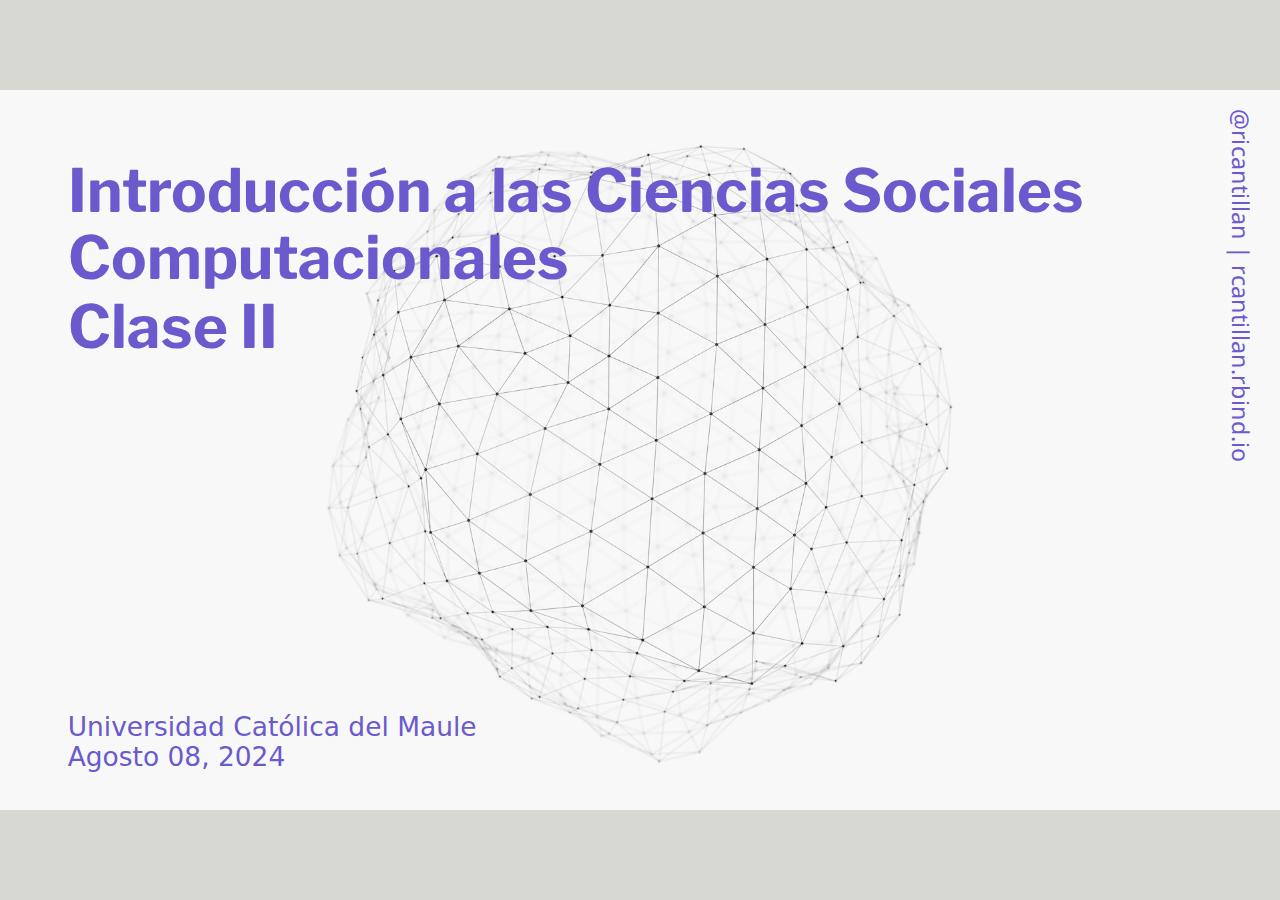
==== clases/clase_03/intro/index.html @ b41c5194 "clase 3" ====
<!DOCTYPE html>
<html lang="" xml:lang="">
  <head>
    <title>Introducción a las Ciencias Sociales Computacionales</title>
    <meta charset="utf-8" />
    <meta name="author" content="Roberto Cantillan Carrasco" />
    <script src="libs/header-attrs/header-attrs.js"></script>
    <link href="libs/tile-view/tile-view.css" rel="stylesheet" />
    <script src="libs/tile-view/tile-view.js"></script>
    <link href="libs/animate.css/animate.xaringan.css" rel="stylesheet" />
    <link href="libs/tachyons/tachyons.min.css" rel="stylesheet" />
    <script src="libs/clipboard/clipboard.min.js"></script>
    <link href="libs/shareon/shareon.min.css" rel="stylesheet" />
    <script src="libs/shareon/shareon.min.js"></script>
    <link href="libs/xaringanExtra-shareagain/shareagain.css" rel="stylesheet" />
    <script src="libs/xaringanExtra-shareagain/shareagain.js"></script>
    <link href="libs/xaringanExtra-extra-styles/xaringanExtra-extra-styles.css" rel="stylesheet" />
    <meta name="description" content="Investigación Social en la era digital, Universidad Católica del Maule, Agosto 01, 2023"/>
    <meta name="twitter:title" content="Investigación Social en la era digital"/>
    <meta name="twitter:description" content="Investigación Social en la era digital, Universidad Católica del Maule, Agosto 01, 2023"/>
    <meta name="twitter:url" content="https://github.com/rcantillan/slides/tree/main/ciencias-sociales-computacionales/intro"/>
    <meta name="twitter:image" content="https://github.com/rcantillan/slides/tree/main/ciencias-sociales-computacionales/intro/ciencias-sociales-computacionales.png"/>
    <meta name="twitter:card" content="summary_large_image"/>
    <meta name="twitter:creator" content="ricantillan"/>
    <meta name="twitter:site" content="ricantillan"/>
    <meta property="og:title" content="Investigación Social en la era digital"/>
    <meta property="og:description" content="Investigación Social en la era digital, Universidad Católica del Maule, Agosto 01, 2023"/>
    <meta property="og:url" content="https://github.com/rcantillan/slides/tree/main/ciencias-sociales-computacionales/intro"/>
    <meta property="og:image" content="https://github.com/rcantillan/slides/tree/main/ciencias-sociales-computacionales/intro/ciencias-sociales-computacionales.png"/>
    <meta property="og:type" content="website"/>
    <meta property="og:locale" content="en_US"/>
    <script src="libs/kePrint/kePrint.js"></script>
    <link href="libs/lightable/lightable.css" rel="stylesheet" />
    <link rel="stylesheet" href="xaringan-themer.css" type="text/css" />
  </head>
  <body>
    <textarea id="source">












class: left title-slide
background-image: url('d-koi-GQJY4UPR21U-unsplash.jpg')
background-size: cover
background-position: left

[remarkjs]: https://github.com/gnab/remark
[remark-wiki]: https://github.com/gnab/remark/wiki
[xaringan]: https://slides.yihui.org/xaringan/
[xaringan-wiki]: https://github.com/yihui/xaringan/wiki
[xaringanthemer]: https://pkg.garrickadenbuie.com/xaringanthemer
[xaringanExtra]: https://pkg.garrickadenbuie.com/xaringanExtra
[metathis]: https://pkg.garrickadenbuie.com/metathis
[ricantillan]: https://twitter.com/ricantillan
[rbind]: https://ricantillan.rbind.io
[rsthemes]: https://www.garrickdenbuie.com/projects/rsthemes
[regexplain]: https://www.garrickdenbuie.com/projects/regexplain
[shrtcts]: https://pkg.garricakdenbuie.com/shrtcts


## **Introducción a las Ciencias Sociales &lt;br&gt; Computacionales &lt;br&gt; Clase II**

.side-text[
[&amp;commat;ricantillan][ricantillan] | [rcantillan.rbind.io][rbind]
]

.title-where[
Universidad Católica del Maule&lt;br&gt;
Agosto 08, 2024
]

&lt;style type="text/css"&gt;
.title-slide h1 {
  font-size: 80px;
  font-family: Jost, sans;
  color: #6A5ACD;  /* Cambio del color del texto a morado */
}

.side-text {
  color: #6A5ACD;  /* Cambio del color del texto lateral a morado */
  transform: rotate(90deg);
  position: absolute;
  font-size: 22px;
  top: 150px;
  right: -130px;
}

.side-text a {
  color: #6A5ACD;  /* Cambio del color de los enlaces a morado */
}

.title-where {
  font-family: Jost, sans;
  font-size: 25px;
  position: absolute;
  bottom: 10px;
  color: #6A5ACD;  /* Cambio del color del texto de ubicación a morado */
}
&lt;/style&gt;




---
class: middle left

## **Orígenes y definición**

- Las ciencias sociales computacionales emergen en la intersección de las ciencias sociales tradicionales y las ciencias computacionales (Lazer et al., 2009).

- Definición: **"Campo interdisciplinario que avanza teorías del comportamiento humano aplicando técnicas computacionales a grandes conjuntos de datos de redes sociales, Internet u otros archivos digitizados"** (Edelmann et al., 2020, p. 62).

---
class: middle left

## **Hitos clave en su desarrollo**


.w-50.fl[
### 

- *2009*: Publicación del artículo seminal "Computational Social Science" en Science (Lazer et al., 2009).

- *2010-2015*: Expansión del uso de datos de redes sociales en investigación social.

- *2015-presente*: Integración creciente de métodos de aprendizaje automático en ciencias sociales.

]

.w-50.fr[
### 

&lt;img src="screen12.png" width="70%" /&gt;

]

.footnote[
[1] Edelmann, A., Wolff, T., Montagne, D., &amp; Bail, C. A. (2020). Computational Social Science and Sociology. Annual Review of Sociology, 46(1), 61–81. https://doi.org/10.1146/annurev-soc-121919-054621

]


---
class: middle left

## **Áreas de aplicación en expansión**

- Análisis de redes sociales y formación de grupos
- Comportamiento colectivo y sociología política
- Sociología del conocimiento
- Sociología cultural y psicología social
- Producción cultural
- Sociología económica y organizaciones
- Demografía y estudios de población

.footnote[
[1] Edelmann, A., Wolff, T., Montagne, D., &amp; Bail, C. A. (2020). Computational Social Science and Sociology. Annual Review of Sociology, 46(1), 61–81. https://doi.org/10.1146/annurev-soc-121919-054621
]
---
class: middle left

## **Cambios en las prácticas de investigación**

- Aumento en el uso de datos "encontrados" vs. datos "diseñados"
- Mayor énfasis en habilidades computacionales y programación
- Colaboraciones interdisciplinarias más frecuentes
- Nuevos desafíos éticos y de privacidad

---
class: middle left

## **Futuro y tendencias emergentes**

- Integración más profunda de métodos explicativos y predictivos (Hofman et al., 2021)
- Mayor atención a la causalidad en modelos de aprendizaje automático
- Desarrollo de infraestructuras para compartir datos y código
- Enfoque en la reproducibilidad y la ciencia abierta

.footnote[
[1] Hofman, J. M., Watts, D. J., Athey, S., Garip, F., Griffiths, T. L., Kleinberg, J., ... &amp; Yarkoni, T. (2021). Integrating explanation and prediction in computational social science. Nature, 595(7866), 181-188.
]
---


class: middle right
background-image: url('d-koi-GQJY4UPR21U-unsplash.jpg')
background-size: cover

### **Oportunidades y desafíos de la &lt;br&gt; revolución digital en las ciencias sociales**

---
class: middle left

## **Transformación del panorama de investigación**

- Digitalización masiva de actividades sociales, económicas y culturales
- Generación de vastos repositorios de datos digitales
- Nuevas formas de observar y analizar el comportamiento humano a gran escala

.footnote[
Lazer, D., et al. (2009). Computational Social Science. Science, 323(5915), 721-723.
]

---
class: middle left

## **Oportunidades clave:**

.w-50.fl[
#### **Nuevas fuentes de datos y métodos**

- Acceso a datos de comportamiento en tiempo real y a gran escala
- Capacidad de estudiar interacciones sociales complejas
- Desarrollo de modelos predictivos más precisos
]

.w-50.fr[
#### **Investigación interdisciplinaria**

- Colaboración entre científicos sociales, informáticos y estadísticos
- Integración de teorías sociales con métodos computacionales avanzados
]

.footnote[
Edelmann, A., Wolff, T., Montagne, D., &amp; Bail, C. A. (2020). Computational Social Science and Sociology. Annual Review of Sociology, 46(1), 61–81.
]

---
class: middle left

## **Desafíos metodológicos y técnicos**

.w-50.fl[
#### **Manejo de big data**

- Necesidad de nuevas habilidades en programación y análisis de datos
- Desafíos en el almacenamiento y procesamiento de grandes volúmenes de datos

]

.w-50.fr[
#### **Validez y representatividad**

- Preocupaciones sobre la calidad y representatividad de los datos digitales
- Riesgo de sesgos en muestras no probabilísticas

#### **Interpretación de resultados**

- Dificultad para distinguir entre correlación y causalidad en datos observacionales
- Riesgo de sobreajuste en modelos complejos
]

.footnote[
Salganik, M. J. (2018). Bit by Bit: Social Research in the Digital Age. Princeton University Press.
]

---
class: middle left

## **Desafíos éticos y de privacidad**

.w-50.fl[
#### **Consentimiento informado**

- Dificultad para obtener consentimiento en investigaciones con big data
- Uso de datos públicos vs. expectativas de privacidad de los usuarios
]

.w-50.fr[
#### **Anonimización y protección de datos**

- Riesgo de reidentificación en conjuntos de datos aparentemente anónimos
- Necesidad de nuevos protocolos para proteger la privacidad de los sujetos

#### **Sesgo y discriminación algorítmica**

- Potencial para perpetuar o amplificar desigualdades existentes
- Necesidad de auditoría ética de algoritmos y modelos predictivos
]

.footnote[
Buyalskaya, A., Gallo, M., &amp; Camerer, C. F. (2021). The golden age of social science. Nature Human Behaviour, 5(1), 10-20.
]

---
class: middle left

### **El futuro de las ciencias sociales en la era digital**

.w-50.fl[
#### **Integración de métodos tradicionales y computacionales**

- Combinación de big data con encuestas y experimentos
- Desarrollo de métodos híbridos que aprovechen lo mejor de ambos enfoques

#### **Nuevas preguntas de investigación**

- Exploración de fenómenos sociales emergentes en entornos digitales
- Estudio de la interacción entre tecnología y sociedad
]

.w-50.fr[
#### **Hacia una ciencia social más abierta y colaborativa**

- Fomento de prácticas de ciencia abierta y reproducibilidad
- Creación de infraestructuras compartidas para datos y código
]

.footnote[
Hofman, J. M., et al. (2021). Integrating explanation and prediction in computational social science. Nature, 595(7866), 181-188.
]


---
class: middle left



&lt;iframe src="https://www.nature.com/immersive/d41586-019-03165-4/index.html" width="100%" height="400px" data-external="1"&gt;&lt;/iframe&gt;

[Estudio de `nature`](https://www.nature.com/immersive/d41586-019-03165-4/index.html)



---

class: middle right
background-image: url('d-koi-GQJY4UPR21U-unsplash.jpg')
background-size: cover

### **Nuevas preguntas y métodos &lt;br&gt; en la era del big data**

---
class: middle left

### **Transformación de las preguntas de investigación**

#### **Expansión del alcance y la escala**

- Capacidad de estudiar fenómenos sociales a escala global y en tiempo real
- Análisis de interacciones complejas entre múltiples variables

#### **Nuevos fenómenos sociales digitales**

- Estudio de comunidades online y redes sociales digitales
- Análisis de la difusión de información y desinformación en plataformas digitales

.footnote[
Lazer, D., et al. (2009). Computational Social Science. Science, 323(5915), 721-723.
]

---
class: middle left

### **Métodos emergentes en ciencias sociales computacionales**

#### **Análisis de redes sociales a gran escala**

- Mapeo de estructuras sociales complejas y su evolución temporal
- Identificación de influencers y patrones de difusión de información

#### **Análisis de texto y procesamiento del lenguaje natural**

- Análisis de sentimientos en grandes corpus de texto
- Detección de temas y tendencias en discursos públicos y medios sociales

#### **Métodos de aprendizaje automático**

- Modelos predictivos para comportamientos sociales
- Clasificación automática de contenido social y cultural

.footnote[
Edelmann, A., Wolff, T., Montagne, D., &amp; Bail, C. A. (2020). Computational Social Science and Sociology. Annual Review of Sociology, 46(1), 61–81.
]

---
class: middle left

### **Integración de métodos tradicionales y computacionales**

#### **Combinación de big data con encuestas y experimentos**

- Uso de big data para informar el diseño de encuestas y experimentos
- Validación cruzada de hallazgos entre métodos tradicionales y computacionales

#### **Métodos mixtos digitales**

- Etnografía digital combinada con análisis de datos a gran escala
- Triangulación de métodos cualitativos y cuantitativos en entornos digitales

.footnote[
Salganik, M. J. (2018). Bit by Bit: Social Research in the Digital Age. Princeton University Press.
]

---
class: middle left

### **Nuevas áreas de investigación**

#### **Comportamiento humano en entornos digitales**

- Estudio de la formación de identidad y relaciones en espacios online
- Análisis de patrones de consumo y producción de contenido digital

#### **Impacto social de la inteligencia artificial y la automatización**

- Investigación sobre los efectos de la IA en el empleo y la desigualdad
- Estudio de la interacción humano-máquina en contextos sociales

#### **Dinámica de la opinión pública en la era digital**

- Análisis de la polarización política en redes sociales
- Estudio de la formación y cambio de opiniones en tiempo real

.footnote[
Buyalskaya, A., Gallo, M., &amp; Camerer, C. F. (2021). The golden age of social science. Nature Human Behaviour, 5(1), 10-20.
]

---
class: middle left

### **Desafíos metodológicos y éticos**

#### **Validez y representatividad de los datos digitales**

- Desarrollo de métodos para evaluar y corregir sesgos en big data
- Técnicas de muestreo y ponderación para datos no probabilísticos

#### **Causalidad en la era del big data**

- Adaptación de métodos de inferencia causal a datos observacionales masivos
- Desarrollo de diseños cuasi-experimentales en entornos digitales

#### **Ética de la investigación con big data**

- Nuevos protocolos para el consentimiento informado en investigación digital
- Métodos para proteger la privacidad y anonimato de los sujetos de estudio

.footnote[
Hofman, J. M., et al. (2021). Integrating explanation and prediction in computational social science. Nature, 595(7866), 181-188.
]

---

class: middle right
background-image: url('d-koi-GQJY4UPR21U-unsplash.jpg')
background-size: cover

### **Tipos de datos digitales en &lt;br&gt; las ciencias sociales computacionales**


---
class: middle left

### **Introducción a los tipos de datos digitales**

#### **Diversidad de datos en la era digital**

- Textuales: contenido de redes sociales, artículos, documentos
- De red: conexiones sociales, interacciones online
- Geoespaciales: datos de ubicación, mapas digitales
- De comportamiento: registros de actividad online, sensores

#### **Impacto en la investigación social**

- Nuevas perspectivas sobre fenómenos sociales complejos
- Desafíos en el procesamiento y análisis de datos heterogéneos

.footnote[
Salganik, M. J. (2018). Bit by Bit: Social Research in the Digital Age. Princeton University Press.
]

---
class: middle left

### **Datos textuales**

#### **Características y fuentes**

- Contenido generado por usuarios en redes sociales
- Documentos digitalizados, artículos de noticias, blogs
- Transcripciones de entrevistas y grupos focales digitales

#### **Métodos de análisis**

- Procesamiento del lenguaje natural (NLP)
- Análisis de sentimientos y minería de opiniones
- Modelado de tópicos y análisis de discurso automatizado

.footnote[
Bail, C. A. (2014). The cultural environment: measuring culture with big data. Theory and Society, 43(3-4), 465-482.
]

---
class: middle left

### **Datos de red**

#### **Tipos y estructuras**

- Redes sociales online (ej. Facebook, Twitter)
- Redes de colaboración científica y profesional
- Redes de comunicación y difusión de información

#### **Técnicas de análisis**

- Análisis de redes sociales a gran escala
- Detección de comunidades y roles en redes
- Modelos de difusión y contagio social

.footnote[
Edelmann, A., Wolff, T., Montagne, D., &amp; Bail, C. A. (2020). Computational Social Science and Sociology. Annual Review of Sociology, 46(1), 61–81.
]

---
class: middle left

### **Datos geoespaciales**

#### **Fuentes y aplicaciones**

- Datos de GPS de dispositivos móviles
- Información de ubicación en redes sociales
- Imágenes satelitales y mapas digitales

#### **Métodos de análisis**

- Sistemas de Información Geográfica (GIS)
- Análisis espacial y modelado geográfico
- Visualización de datos geoespaciales

.footnote[
Lazer, D., et al. (2009). Computational Social Science. Science, 323(5915), 721-723.
]

---
class: middle left

### **Datos de comportamiento**

#### **Tipos y recolección**

- Registros de actividad online y clics
- Datos de sensores en dispositivos móviles
- Registros de transacciones digitales

#### **Técnicas de análisis**

- Minería de patrones de comportamiento
- Modelos predictivos de comportamiento usuario
- Análisis de series temporales de actividad digital

.footnote[
Hofman, J. M., et al. (2021). Integrating explanation and prediction in computational social science. Nature, 595(7866), 181-188.
]
---
class: middle center 

#### **Cuadro resumen de tipos de datos digitales**

&lt;div style="border: 1px solid #ddd; padding: 0px; overflow-y: scroll; height:300px; overflow-x: scroll; width:100%; "&gt;&lt;table class="table table-striped table-hover table-condensed table-responsive" style="font-size: 15px; color: black; margin-left: auto; margin-right: auto;"&gt;
 &lt;thead&gt;
  &lt;tr&gt;
   &lt;th style="text-align:left;position: sticky; top:0; background-color: #FFFFFF;"&gt; Tipo &lt;/th&gt;
   &lt;th style="text-align:left;position: sticky; top:0; background-color: #FFFFFF;"&gt; Fuentes &lt;/th&gt;
   &lt;th style="text-align:left;position: sticky; top:0; background-color: #FFFFFF;"&gt; Métodos &lt;/th&gt;
   &lt;th style="text-align:left;position: sticky; top:0; background-color: #FFFFFF;"&gt; Aplicaciones &lt;/th&gt;
  &lt;/tr&gt;
 &lt;/thead&gt;
&lt;tbody&gt;
  &lt;tr&gt;
   &lt;td style="text-align:left;font-weight: bold;"&gt; Textuales &lt;/td&gt;
   &lt;td style="text-align:left;"&gt; &lt;ul&gt;
&lt;li&gt;Redes sociales&lt;/li&gt;
&lt;li&gt;Documentos&lt;/li&gt;
&lt;li&gt;Transcripciones&lt;/li&gt;
&lt;/ul&gt; &lt;/td&gt;
   &lt;td style="text-align:left;"&gt; &lt;ul&gt;
&lt;li&gt;NLP&lt;/li&gt;
&lt;li&gt;Análisis de sentimientos&lt;/li&gt;
&lt;li&gt;Modelado de tópicos&lt;/li&gt;
&lt;/ul&gt; &lt;/td&gt;
   &lt;td style="text-align:left;"&gt; &lt;ul&gt;
&lt;li&gt;Análisis de opinión&lt;/li&gt;
&lt;li&gt;Estudio de discursos&lt;/li&gt;
&lt;/ul&gt; &lt;/td&gt;
  &lt;/tr&gt;
  &lt;tr&gt;
   &lt;td style="text-align:left;font-weight: bold;"&gt; De red &lt;/td&gt;
   &lt;td style="text-align:left;"&gt; &lt;ul&gt;
&lt;li&gt;Plataformas sociales&lt;/li&gt;
&lt;li&gt;Redes de colaboración&lt;/li&gt;
&lt;/ul&gt; &lt;/td&gt;
   &lt;td style="text-align:left;"&gt; &lt;ul&gt;
&lt;li&gt;Análisis de redes&lt;/li&gt;
&lt;li&gt;Detección de comunidades&lt;/li&gt;
&lt;/ul&gt; &lt;/td&gt;
   &lt;td style="text-align:left;"&gt; &lt;ul&gt;
&lt;li&gt;Estudio de influencia&lt;/li&gt;
&lt;li&gt;Estructuras organizacionales&lt;/li&gt;
&lt;/ul&gt; &lt;/td&gt;
  &lt;/tr&gt;
  &lt;tr&gt;
   &lt;td style="text-align:left;font-weight: bold;"&gt; Geoespaciales &lt;/td&gt;
   &lt;td style="text-align:left;"&gt; &lt;ul&gt;
&lt;li&gt;GPS&lt;/li&gt;
&lt;li&gt;Check-ins&lt;/li&gt;
&lt;li&gt;Imágenes satelitales&lt;/li&gt;
&lt;/ul&gt; &lt;/td&gt;
   &lt;td style="text-align:left;"&gt; &lt;ul&gt;
&lt;li&gt;GIS&lt;/li&gt;
&lt;li&gt;Análisis espacial&lt;/li&gt;
&lt;li&gt;Visualización&lt;/li&gt;
&lt;/ul&gt; &lt;/td&gt;
   &lt;td style="text-align:left;"&gt; &lt;ul&gt;
&lt;li&gt;Movilidad urbana&lt;/li&gt;
&lt;li&gt;Segregación espacial&lt;/li&gt;
&lt;/ul&gt; &lt;/td&gt;
  &lt;/tr&gt;
  &lt;tr&gt;
   &lt;td style="text-align:left;font-weight: bold;"&gt; De comportamiento &lt;/td&gt;
   &lt;td style="text-align:left;"&gt; &lt;ul&gt;
&lt;li&gt;Registros online&lt;/li&gt;
&lt;li&gt;Sensores&lt;/li&gt;
&lt;li&gt;Transacciones&lt;/li&gt;
&lt;/ul&gt; &lt;/td&gt;
   &lt;td style="text-align:left;"&gt; &lt;ul&gt;
&lt;li&gt;Minería de patrones&lt;/li&gt;
&lt;li&gt;Modelos predictivos&lt;/li&gt;
&lt;/ul&gt; &lt;/td&gt;
   &lt;td style="text-align:left;"&gt; &lt;ul&gt;
&lt;li&gt;Hábitos de consumo&lt;/li&gt;
&lt;li&gt;Comportamiento online&lt;/li&gt;
&lt;/ul&gt; &lt;/td&gt;
  &lt;/tr&gt;
&lt;/tbody&gt;
&lt;/table&gt;&lt;/div&gt;

.footnote[
Resumen basado en Salganik, M. J. (2018), Bail, C. A. (2014), Edelmann, A., et al. (2020), Lazer, D., et al. (2009), y Hofman, J. M., et al. (2021).
]

---

class: middle right
background-image: url('d-koi-GQJY4UPR21U-unsplash.jpg')
background-size: cover

### **Características y potencial &lt;br&gt; de los datos digitales en la investigación social**

---
class: middle left

### **Características fundamentales de los datos digitales**

#### **Volumen**

- Cantidades masivas de datos disponibles
- Capacidad de estudiar fenómenos a gran escala

#### **Velocidad**

- Generación y actualización en tiempo real
- Posibilidad de análisis de eventos en curso

#### **Variedad**

- Diversidad de formatos y fuentes
- Integración de datos estructurados y no estructurados

.footnote[
Lazer, D., et al. (2009). Computational Social Science. Science, 323(5915), 721-723.
]

---
class: middle left

### **Granularidad y alcance de los datos digitales**

#### **Granularidad**

- Datos a nivel individual y de micro-interacciones
- Captura de comportamientos y decisiones en detalle

#### **Alcance**

- Cobertura de poblaciones grandes y diversas
- Potencial para estudios comparativos a escala global

#### **Longitudinalidad**

- Seguimiento de cambios a lo largo del tiempo
- Análisis de trayectorias y evolución de fenómenos sociales

.footnote[
Salganik, M. J. (2018). Bit by Bit: Social Research in the Digital Age. Princeton University Press.
]

---
class: middle left

### **Potencial para nuevos enfoques metodológicos**

#### **Análisis de redes a gran escala**

- Mapeo de estructuras sociales complejas
- Estudio de la difusión de información y comportamientos

#### **Aprendizaje automático y minería de datos**

- Descubrimiento de patrones ocultos en grandes conjuntos de datos
- Desarrollo de modelos predictivos de comportamiento social

#### **Visualización de datos complejos**

- Representación intuitiva de fenómenos sociales complejos
- Herramientas interactivas para exploración de datos

.footnote[
Edelmann, A., Wolff, T., Montagne, D., &amp; Bail, C. A. (2020). Computational Social Science and Sociology. Annual Review of Sociology, 46(1), 61–81.
]

---
class: middle left

### **Desafíos y limitaciones de los datos digitales**

#### **Representatividad y sesgos**

- Problemas de muestreo y generalización
- Sesgos inherentes a las plataformas digitales

#### **Privacidad y ética**

- Consentimiento informado en entornos digitales
- Protección de datos personales y anonimización

#### **Volatilidad y accesibilidad**

- Cambios en las políticas de acceso a datos
- Necesidad de habilidades técnicas especializadas

.footnote[
Hofman, J. M., et al. (2021). Integrating explanation and prediction in computational social science. Nature, 595(7866), 181-188.
]

---
class: middle left

### **Potencial transformador para la teoría social**

#### **Prueba y refinamiento de teorías existentes**

- Verificación empírica a escalas sin precedentes
- Identificación de límites y condiciones de las teorías

#### **Desarrollo de nuevas teorías**

- Inspiración para conceptos y marcos teóricos novedosos
- Integración de perspectivas micro y macro en la teorización

#### **Interdisciplinariedad**

- Fomento de colaboraciones entre ciencias sociales y computacionales
- Desarrollo de nuevos paradigmas de investigación social

.footnote[
Buyalskaya, A., Gallo, M., &amp; Camerer, C. F. (2021). The golden age of social science. Nature Human Behaviour, 5(1), 10-20.
]

---
class: middle center 

#### **Resumen de características y potencial de los datos digitales**

&lt;div style="border: 1px solid #ddd; padding: 0px; overflow-y: scroll; height:300px; overflow-x: scroll; width:100%; "&gt;&lt;table class="table table-striped table-hover table-condensed table-responsive" style="font-size: 15px; color: black; margin-left: auto; margin-right: auto;"&gt;
 &lt;thead&gt;
  &lt;tr&gt;
   &lt;th style="text-align:left;position: sticky; top:0; background-color: #FFFFFF;"&gt; Característica &lt;/th&gt;
   &lt;th style="text-align:left;position: sticky; top:0; background-color: #FFFFFF;"&gt; Descripción &lt;/th&gt;
   &lt;th style="text-align:left;position: sticky; top:0; background-color: #FFFFFF;"&gt; Potencial &lt;/th&gt;
   &lt;th style="text-align:left;position: sticky; top:0; background-color: #FFFFFF;"&gt; Desafíos &lt;/th&gt;
  &lt;/tr&gt;
 &lt;/thead&gt;
&lt;tbody&gt;
  &lt;tr&gt;
   &lt;td style="text-align:left;font-weight: bold;"&gt; Volumen &lt;/td&gt;
   &lt;td style="text-align:left;"&gt; &lt;ul&gt;
&lt;li&gt;Cantidades masivas de datos&lt;/li&gt;
&lt;li&gt;Estudio de fenómenos a gran escala&lt;/li&gt;
&lt;/ul&gt; &lt;/td&gt;
   &lt;td style="text-align:left;"&gt; &lt;ul&gt;
&lt;li&gt;Análisis de patrones complejos&lt;/li&gt;
&lt;li&gt;Mejora en la precisión estadística&lt;/li&gt;
&lt;/ul&gt; &lt;/td&gt;
   &lt;td style="text-align:left;"&gt; &lt;ul&gt;
&lt;li&gt;Almacenamiento y procesamiento&lt;/li&gt;
&lt;li&gt;Riesgo de sobreinformación&lt;/li&gt;
&lt;/ul&gt; &lt;/td&gt;
  &lt;/tr&gt;
  &lt;tr&gt;
   &lt;td style="text-align:left;font-weight: bold;"&gt; Velocidad &lt;/td&gt;
   &lt;td style="text-align:left;"&gt; &lt;ul&gt;
&lt;li&gt;Generación en tiempo real&lt;/li&gt;
&lt;li&gt;Análisis de eventos en curso&lt;/li&gt;
&lt;/ul&gt; &lt;/td&gt;
   &lt;td style="text-align:left;"&gt; &lt;ul&gt;
&lt;li&gt;Estudios longitudinales en tiempo real&lt;/li&gt;
&lt;li&gt;Respuesta rápida a eventos&lt;/li&gt;
&lt;/ul&gt; &lt;/td&gt;
   &lt;td style="text-align:left;"&gt; &lt;ul&gt;
&lt;li&gt;Validación en tiempo real&lt;/li&gt;
&lt;li&gt;Obsolescencia rápida de hallazgos&lt;/li&gt;
&lt;/ul&gt; &lt;/td&gt;
  &lt;/tr&gt;
  &lt;tr&gt;
   &lt;td style="text-align:left;font-weight: bold;"&gt; Variedad &lt;/td&gt;
   &lt;td style="text-align:left;"&gt; &lt;ul&gt;
&lt;li&gt;Diversidad de formatos y fuentes&lt;/li&gt;
&lt;li&gt;Datos estructurados y no estructurados&lt;/li&gt;
&lt;/ul&gt; &lt;/td&gt;
   &lt;td style="text-align:left;"&gt; &lt;ul&gt;
&lt;li&gt;Integración de múltiples perspectivas&lt;/li&gt;
&lt;li&gt;Análisis multidimensional&lt;/li&gt;
&lt;/ul&gt; &lt;/td&gt;
   &lt;td style="text-align:left;"&gt; &lt;ul&gt;
&lt;li&gt;Integración de datos heterogéneos&lt;/li&gt;
&lt;li&gt;Necesidad de habilidades diversas&lt;/li&gt;
&lt;/ul&gt; &lt;/td&gt;
  &lt;/tr&gt;
  &lt;tr&gt;
   &lt;td style="text-align:left;font-weight: bold;"&gt; Granularidad &lt;/td&gt;
   &lt;td style="text-align:left;"&gt; &lt;ul&gt;
&lt;li&gt;Datos a nivel individual&lt;/li&gt;
&lt;li&gt;Captura de micro-interacciones&lt;/li&gt;
&lt;/ul&gt; &lt;/td&gt;
   &lt;td style="text-align:left;"&gt; &lt;ul&gt;
&lt;li&gt;Comprensión detallada de comportamientos&lt;/li&gt;
&lt;li&gt;Modelado de decisiones individuales&lt;/li&gt;
&lt;/ul&gt; &lt;/td&gt;
   &lt;td style="text-align:left;"&gt; &lt;ul&gt;
&lt;li&gt;Privacidad y ética&lt;/li&gt;
&lt;li&gt;Riesgo de sobreinterpretación&lt;/li&gt;
&lt;/ul&gt; &lt;/td&gt;
  &lt;/tr&gt;
  &lt;tr&gt;
   &lt;td style="text-align:left;font-weight: bold;"&gt; Alcance &lt;/td&gt;
   &lt;td style="text-align:left;"&gt; &lt;ul&gt;
&lt;li&gt;Cobertura de poblaciones diversas&lt;/li&gt;
&lt;li&gt;Estudios comparativos globales&lt;/li&gt;
&lt;/ul&gt; &lt;/td&gt;
   &lt;td style="text-align:left;"&gt; &lt;ul&gt;
&lt;li&gt;Teorías más generalizables&lt;/li&gt;
&lt;li&gt;Identificación de variaciones culturales&lt;/li&gt;
&lt;/ul&gt; &lt;/td&gt;
   &lt;td style="text-align:left;"&gt; &lt;ul&gt;
&lt;li&gt;Representatividad&lt;/li&gt;
&lt;li&gt;Diferencias en acceso digital&lt;/li&gt;
&lt;/ul&gt; &lt;/td&gt;
  &lt;/tr&gt;
&lt;/tbody&gt;
&lt;/table&gt;&lt;/div&gt;




---
class: middle right
background-image: url('d-koi-GQJY4UPR21U-unsplash.jpg')
background-size: cover

# **Muchas Gracias**
### **Esta presentación fue realizada con el paquete  [Xaringan](https://slides.yihui.org/xaringan), diseñado para entorno  [R](https://www.r-project.org/)** 


    </textarea>
<style data-target="print-only">@media screen {.remark-slide-container{display:block;}.remark-slide-scaler{box-shadow:none;}}</style>
<script src="libs/remark-latest.min.js"></script>
<script>var slideshow = remark.create({
"highlightStyle": "github",
"highlightLines": true,
"countIncrementalSlides": true,
"ratio": "16:9",
"slideNumberFormat": "%current%"
});
if (window.HTMLWidgets) slideshow.on('afterShowSlide', function (slide) {
  window.dispatchEvent(new Event('resize'));
});
(function(d) {
  var s = d.createElement("style"), r = d.querySelector(".remark-slide-scaler");
  if (!r) return;
  s.type = "text/css"; s.innerHTML = "@page {size: " + r.style.width + " " + r.style.height +"; }";
  d.head.appendChild(s);
})(document);

(function(d) {
  var el = d.getElementsByClassName("remark-slides-area");
  if (!el) return;
  var slide, slides = slideshow.getSlides(), els = el[0].children;
  for (var i = 1; i < slides.length; i++) {
    slide = slides[i];
    if (slide.properties.continued === "true" || slide.properties.count === "false") {
      els[i - 1].className += ' has-continuation';
    }
  }
  var s = d.createElement("style");
  s.type = "text/css"; s.innerHTML = "@media print { .has-continuation { display: none; } }";
  d.head.appendChild(s);
})(document);
// delete the temporary CSS (for displaying all slides initially) when the user
// starts to view slides
(function() {
  var deleted = false;
  slideshow.on('beforeShowSlide', function(slide) {
    if (deleted) return;
    var sheets = document.styleSheets, node;
    for (var i = 0; i < sheets.length; i++) {
      node = sheets[i].ownerNode;
      if (node.dataset["target"] !== "print-only") continue;
      node.parentNode.removeChild(node);
    }
    deleted = true;
  });
})();
// add `data-at-shortcutkeys` attribute to <body> to resolve conflicts with JAWS
// screen reader (see PR #262)
(function(d) {
  let res = {};
  d.querySelectorAll('.remark-help-content table tr').forEach(tr => {
    const t = tr.querySelector('td:nth-child(2)').innerText;
    tr.querySelectorAll('td:first-child .key').forEach(key => {
      const k = key.innerText;
      if (/^[a-z]$/.test(k)) res[k] = t;  // must be a single letter (key)
    });
  });
  d.body.setAttribute('data-at-shortcutkeys', JSON.stringify(res));
})(document);
(function() {
  "use strict"
  // Replace <script> tags in slides area to make them executable
  var scripts = document.querySelectorAll(
    '.remark-slides-area .remark-slide-container script'
  );
  if (!scripts.length) return;
  for (var i = 0; i < scripts.length; i++) {
    var s = document.createElement('script');
    var code = document.createTextNode(scripts[i].textContent);
    s.appendChild(code);
    var scriptAttrs = scripts[i].attributes;
    for (var j = 0; j < scriptAttrs.length; j++) {
      s.setAttribute(scriptAttrs[j].name, scriptAttrs[j].value);
    }
    scripts[i].parentElement.replaceChild(s, scripts[i]);
  }
})();
(function() {
  var links = document.getElementsByTagName('a');
  for (var i = 0; i < links.length; i++) {
    if (/^(https?:)?\/\//.test(links[i].getAttribute('href'))) {
      links[i].target = '_blank';
    }
  }
})();
// adds .remark-code-has-line-highlighted class to <pre> parent elements
// of code chunks containing highlighted lines with class .remark-code-line-highlighted
(function(d) {
  const hlines = d.querySelectorAll('.remark-code-line-highlighted');
  const preParents = [];
  const findPreParent = function(line, p = 0) {
    if (p > 1) return null; // traverse up no further than grandparent
    const el = line.parentElement;
    return el.tagName === "PRE" ? el : findPreParent(el, ++p);
  };

  for (let line of hlines) {
    let pre = findPreParent(line);
    if (pre && !preParents.includes(pre)) preParents.push(pre);
  }
  preParents.forEach(p => p.classList.add("remark-code-has-line-highlighted"));
})(document);</script>

<script>
slideshow._releaseMath = function(el) {
  var i, text, code, codes = el.getElementsByTagName('code');
  for (i = 0; i < codes.length;) {
    code = codes[i];
    if (code.parentNode.tagName !== 'PRE' && code.childElementCount === 0) {
      text = code.textContent;
      if (/^\\\((.|\s)+\\\)$/.test(text) || /^\\\[(.|\s)+\\\]$/.test(text) ||
          /^\$\$(.|\s)+\$\$$/.test(text) ||
          /^\\begin\{([^}]+)\}(.|\s)+\\end\{[^}]+\}$/.test(text)) {
        code.outerHTML = code.innerHTML;  // remove <code></code>
        continue;
      }
    }
    i++;
  }
};
slideshow._releaseMath(document);
</script>
<!-- dynamically load mathjax for compatibility with self-contained -->
<script>
(function () {
  var script = document.createElement('script');
  script.type = 'text/javascript';
  script.src  = 'https://mathjax.rstudio.com/latest/MathJax.js?config=TeX-MML-AM_CHTML';
  if (location.protocol !== 'file:' && /^https?:/.test(script.src))
    script.src  = script.src.replace(/^https?:/, '');
  document.getElementsByTagName('head')[0].appendChild(script);
})();
</script>
  </body>
</html>
---- clases/clase_03/intro/libs/tile-view/tile-view.css ----
.remark__tile-view * {
  box-sizing: border-box;
}

.remark__tile-view {
  background: lightgray;
  position: relative;
  width: 100%;
  height: 100%;
  padding: 3em;
  font-size: 18px;
  box-sizing: border-box;
  overflow: scroll;
}

.remark__tile-view__header {
  text-align: center;
}

.remark__tile-view__tiles {
  display: grid;
  /* Set column width in JS */
  /* grid-template-columns: repeat(auto-fill, minmax(300px, 1fr)); */
  justify-items: center;
}

.remark__tile-view__tile {
  position: relative;
  margin: 0.5em;
  padding: 0.5em;
}

.remark__tile-view__slide-container {
  margin: 0 auto;
}

.remark__tile-view__tile--current {
  background: #ffd863;
  border: 5px solid #ffd863;
  margin: calc(0.5em - 5px);
  border-radius: 0;
}

.remark__tile-view__tile--seen {
  opacity: 0.5;
}

.remark__tile-view__tile:hover {
  /* background: #993d70; */
  background: #44bc96;
  opacity: 1;
}
---- clases/clase_03/intro/libs/shareon/shareon.min.css ----
/*!
 * shareon v1.4.1 by Nikita Karamov
 * https://shareon.js.org
 */
.shareon{font-size:0!important}.shareon>*{display:inline-block;position:relative;height:24px;min-width:16px;margin:3px;padding:6px 10px;background-color:#ccc;border-radius:3.33333px;border:none;box-sizing:content-box;color:#fff;line-height:1.5;transition:opacity .3s ease;vertical-align:middle}.shareon>:hover{border:none;cursor:pointer;opacity:.7}.shareon>:not(:empty){font-size:16px;text-decoration:none}.shareon>:not(:empty):before{position:relative;height:100%;width:28px;top:0;left:0;background-position:0 50%}.shareon>:before{display:inline-block;position:absolute;height:20px;width:20px;top:8px;left:8px;background-repeat:no-repeat;background-size:20px 20px;content:"";vertical-align:bottom}.shareon>.facebook{background-color:#1877f2}.shareon>.facebook:before{background-image:url("data:image/svg+xml;charset=utf-8,%3Csvg fill='%23fff' viewBox='0 0 24 24' xmlns='http://www.w3.org/2000/svg'%3E%3Cpath d='M23.998 12c0-6.628-5.372-12-11.999-12C5.372 0 0 5.372 0 12c0 5.988 4.388 10.952 10.124 11.852v-8.384H7.078v-3.469h3.046V9.356c0-3.008 1.792-4.669 4.532-4.669 1.313 0 2.686.234 2.686.234v2.953H15.83c-1.49 0-1.955.925-1.955 1.874V12h3.328l-.532 3.469h-2.796v8.384c5.736-.9 10.124-5.864 10.124-11.853z'/%3E%3C/svg%3E")}.shareon>.linkedin{background-color:#2867b2}.shareon>.linkedin:before{background-image:url("data:image/svg+xml;charset=utf-8,%3Csvg fill='%23fff' viewBox='0 0 24 24' xmlns='http://www.w3.org/2000/svg'%3E%3Cpath d='M23.722 23.72h-4.91v-7.692c0-1.834-.038-4.194-2.559-4.194-2.56 0-2.95 1.995-2.95 4.06v7.827H8.394V7.902h4.716v2.157h.063c.659-1.244 2.261-2.556 4.655-2.556 4.974 0 5.894 3.274 5.894 7.535zM.388 7.902h4.923v15.819H.388zM2.85 5.738A2.849 2.849 0 010 2.886a2.851 2.851 0 112.85 2.852z'/%3E%3C/svg%3E")}.shareon>.linkedin:not(:empty):before{background-image:url("data:image/svg+xml;charset=utf-8,%3Csvg fill='%23fff' viewBox='0 0 24 24' xmlns='http://www.w3.org/2000/svg'%3E%3Cpath d='M20.447 20.452h-3.554v-5.569c0-1.328-.027-3.037-1.852-3.037-1.853 0-2.136 1.445-2.136 2.939v5.667H9.351V9h3.414v1.561h.046c.477-.9 1.637-1.85 3.37-1.85 3.601 0 4.267 2.37 4.267 5.455v6.286zM5.337 7.433a2.062 2.062 0 01-2.063-2.065 2.064 2.064 0 112.063 2.065zm1.782 13.019H3.555V9h3.564v11.452zM22.225 0H1.771C.792 0 0 .774 0 1.729v20.542C0 23.227.792 24 1.771 24h20.451C23.2 24 24 23.227 24 22.271V1.729C24 .774 23.2 0 22.222 0h.003z'/%3E%3C/svg%3E")}.shareon>.messenger{background-color:#09f}.shareon>.messenger:before{background-image:url("data:image/svg+xml;charset=utf-8,%3Csvg fill='%23fff' viewBox='0 0 24 24' xmlns='http://www.w3.org/2000/svg'%3E%3Cpath d='M0 11.64C0 4.95 5.24 0 12 0s12 4.95 12 11.64-5.24 11.64-12 11.64c-1.21 0-2.38-.16-3.47-.46a.96.96 0 00-.64.05L5.5 23.92a.96.96 0 01-1.35-.85l-.07-2.14a.97.97 0 00-.32-.68A11.39 11.39 0 010 11.64zm8.32-2.19l-3.52 5.6c-.35.53.32 1.14.82.75l3.79-2.87c.26-.2.6-.2.87 0l2.8 2.1c.84.63 2.04.4 2.6-.48l3.52-5.6c.35-.53-.32-1.13-.82-.75l-3.79 2.87c-.25.2-.6.2-.86 0l-2.8-2.1a1.8 1.8 0 00-2.61.48z'/%3E%3C/svg%3E")}.shareon>.odnoklassniki{background-color:#ee8208}.shareon>.odnoklassniki:before{background-image:url("data:image/svg+xml;charset=utf-8,%3Csvg fill='%23fff' viewBox='0 0 24 24' xmlns='http://www.w3.org/2000/svg'%3E%3Cpath d='M14.505 17.44a11.599 11.599 0 003.6-1.49 1.816 1.816 0 00-1.935-3.073 7.866 7.866 0 01-8.34 0 1.814 1.814 0 00-2.5.565c0 .002 0 .004-.002.005a1.812 1.812 0 00.567 2.5l.002.002c1.105.695 2.322 1.2 3.596 1.488l-3.465 3.465A1.796 1.796 0 006 23.439l.03.03c.344.354.81.53 1.274.53.465 0 .93-.176 1.275-.53L12 20.065l3.404 3.406a1.815 1.815 0 002.566-2.565l-3.465-3.466zM12 12.388a6.202 6.202 0 006.195-6.193C18.195 2.78 15.415 0 12 0S5.805 2.78 5.805 6.197A6.2 6.2 0 0012 12.389zm0-8.757a2.566 2.566 0 010 5.13 2.569 2.569 0 01-2.565-2.564A2.57 2.57 0 0112 3.63z'/%3E%3C/svg%3E")}.shareon>.pinterest{background-color:#ee0023}.shareon>.pinterest:before{background-image:url("data:image/svg+xml;charset=utf-8,%3Csvg fill='%23fff' viewBox='0 0 24 24' xmlns='http://www.w3.org/2000/svg'%3E%3Cpath d='M12.017 0C5.396 0 .029 5.367.029 11.987c0 5.079 3.158 9.417 7.618 11.162-.105-.949-.199-2.403.041-3.439.219-.937 1.406-5.957 1.406-5.957s-.359-.72-.359-1.781c0-1.663.967-2.911 2.168-2.911 1.024 0 1.518.769 1.518 1.688 0 1.029-.653 2.567-.992 3.992-.285 1.193.6 2.165 1.775 2.165 2.128 0 3.768-2.245 3.768-5.487 0-2.861-2.063-4.869-5.008-4.869-3.41 0-5.409 2.562-5.409 5.199 0 1.033.394 2.143.889 2.741.099.12.112.225.085.345-.09.375-.293 1.199-.334 1.363-.053.225-.172.271-.401.165-1.495-.69-2.433-2.878-2.433-4.646 0-3.776 2.748-7.252 7.92-7.252 4.158 0 7.392 2.967 7.392 6.923 0 4.135-2.607 7.462-6.233 7.462-1.214 0-2.354-.629-2.758-1.379l-.749 2.848c-.269 1.045-1.004 2.352-1.498 3.146 1.123.345 2.306.535 3.55.535 6.607 0 11.985-5.365 11.985-11.987C23.97 5.39 18.592.026 11.985.026z'/%3E%3C/svg%3E")}.shareon>.pocket{background-color:#ef4154}.shareon>.pocket:before{background-image:url("data:image/svg+xml;charset=utf-8,%3Csvg fill='%23fff' viewBox='0 0 24 24' xmlns='http://www.w3.org/2000/svg'%3E%3Cpath d='M18.813 10.259l-5.646 5.419a1.649 1.649 0 01-2.282 0l-5.646-5.419a1.645 1.645 0 012.276-2.376l4.511 4.322 4.517-4.322a1.643 1.643 0 012.326.049 1.64 1.64 0 01-.045 2.326zm5.083-7.546a2.163 2.163 0 00-2.041-1.436H2.179c-.9 0-1.717.564-2.037 1.405-.094.25-.142.511-.142.774v7.245l.084 1.441c.348 3.277 2.047 6.142 4.682 8.139.045.036.094.07.143.105l.03.023a11.899 11.899 0 004.694 2.072c.786.158 1.591.24 2.389.24.739 0 1.481-.067 2.209-.204.088-.029.176-.045.264-.06.023 0 .049-.015.074-.029a12.002 12.002 0 004.508-2.025l.029-.031.135-.105c2.627-1.995 4.324-4.862 4.686-8.148L24 10.678V3.445c0-.251-.031-.5-.121-.742z'/%3E%3C/svg%3E")}.shareon>.reddit{background-color:#ff4500}.shareon>.reddit:before{background-image:url("data:image/svg+xml;charset=utf-8,%3Csvg fill='%23fff' viewBox='0 0 24 24' xmlns='http://www.w3.org/2000/svg'%3E%3Cpath d='M19.53 1.148a1.83 1.83 0 00-1.667 1.054l-4.372-.928a.522.522 0 00-.358.063.515.515 0 00-.21.297L11.59 7.925c-2.807.086-5.32.909-7.137 2.237a2.668 2.668 0 00-1.815-.737A2.64 2.64 0 000 12.064a2.634 2.634 0 001.563 2.407 4.95 4.95 0 00-.065.803c0 4.053 4.71 7.326 10.537 7.326s10.537-3.273 10.537-7.326a4.548 4.548 0 00-.063-.782 2.732 2.732 0 001.519-2.428 2.64 2.64 0 00-2.639-2.64 2.53 2.53 0 00-1.816.74c-1.796-1.288-4.287-2.134-7.031-2.239l1.204-5.637 3.906.823a1.888 1.888 0 001.878 1.777c1.024 0 1.87-.837 1.88-1.861a1.884 1.884 0 00-1.88-1.88zM7.907 18.066c-.13 0-.254.05-.347.141a.498.498 0 000 .697c1.266 1.267 3.736 1.373 4.454 1.373s3.167-.084 4.454-1.373a.546.546 0 00.044-.697.5.5 0 00-.698 0c-.823.802-2.533 1.099-3.779 1.099s-2.977-.295-3.779-1.099a.49.49 0 00-.349-.142zm-1.932-4.122c0-1.035.844-1.88 1.88-1.88 1.034 0 1.878.843 1.878 1.879S8.89 15.82 7.856 15.82a1.882 1.882 0 01-1.88-1.877zm10.155-1.88c1.035 0 1.88.845 1.88 1.879 0 1.035-.844 1.878-1.879 1.878s-1.879-.843-1.879-1.877c0-1.037.844-1.88 1.878-1.88z' fill-rule='evenodd'/%3E%3C/svg%3E")}.shareon>.telegram{background-color:#179cde}.shareon>.telegram:before{background-image:url("data:image/svg+xml;charset=utf-8,%3Csvg fill='%23fff' viewBox='0 0 24 24' xmlns='http://www.w3.org/2000/svg'%3E%3Cpath d='M1.517 11.31c-.962.382-1.466.756-1.512 1.122-.088.702.924.921 2.196 1.335 1.037.337 2.433.731 3.158.747.658.014 1.393-.257 2.204-.814 5.533-3.735 8.39-5.622 8.57-5.663.126-.029.301-.065.42.04.119.106.107.306.095.36-.101.429-5.3 5.156-5.599 5.467-1.143 1.187-2.443 1.913-.437 3.235 1.735 1.144 2.746 1.873 4.534 3.045 1.142.75 2.039 1.637 3.218 1.529.543-.05 1.104-.56 1.389-2.083.673-3.598 1.996-11.392 2.302-14.604a3.585 3.585 0 00-.034-.8c-.027-.158-.084-.383-.29-.55-.243-.197-.619-.24-.787-.236-.764.013-1.936.42-7.579 2.767C11.39 7.03 7.44 8.73 1.517 11.31z'/%3E%3C/svg%3E")}.shareon>.twitter{background-color:#1da1f2}.shareon>.twitter:before{background-image:url("data:image/svg+xml;charset=utf-8,%3Csvg fill='%23fff' viewBox='0 0 24 24' xmlns='http://www.w3.org/2000/svg'%3E%3Cpath d='M23.954 4.569a10 10 0 01-2.825.775 4.958 4.958 0 002.163-2.723c-.951.555-2.005.959-3.127 1.184a4.92 4.92 0 00-8.384 4.482C7.691 8.094 4.066 6.13 1.64 3.161a4.822 4.822 0 00-.666 2.475c0 1.71.87 3.213 2.188 4.096a4.904 4.904 0 01-2.228-.616v.061a4.923 4.923 0 003.946 4.827 4.996 4.996 0 01-2.212.085 4.937 4.937 0 004.604 3.417 9.868 9.868 0 01-6.102 2.105c-.39 0-.779-.023-1.17-.067a13.995 13.995 0 007.557 2.209c9.054 0 13.999-7.496 13.999-13.986 0-.209 0-.42-.015-.63a9.936 9.936 0 002.46-2.548l-.047-.02z'/%3E%3C/svg%3E")}.shareon>.viber{background-color:#7360f2}.shareon>.viber:before{background-image:url("data:image/svg+xml;charset=utf-8,%3Csvg fill='%23fff' viewBox='0 0 24 24' xmlns='http://www.w3.org/2000/svg'%3E%3Cpath d='M11.398.002C9.473.028 5.331.344 3.014 2.467 1.294 4.177.693 6.698.623 9.82c-.06 3.11-.13 8.95 5.5 10.541v2.42s-.038.97.602 1.17c.79.25 1.24-.499 1.99-1.299l1.4-1.58c3.85.32 6.8-.419 7.14-.529.78-.25 5.181-.811 5.901-6.652.74-6.031-.36-9.831-2.34-11.551l-.01-.002c-.6-.55-3-2.3-8.37-2.32 0 0-.396-.025-1.038-.016zm.067 1.697c.545-.003.88.02.88.02 4.54.01 6.711 1.38 7.221 1.84 1.67 1.429 2.528 4.856 1.9 9.892-.6 4.88-4.17 5.19-4.83 5.4-.28.09-2.88.73-6.152.52 0 0-2.439 2.941-3.199 3.701-.12.13-.26.17-.35.15-.13-.03-.17-.19-.16-.41l.02-4.019c-4.771-1.32-4.491-6.302-4.441-8.902.06-2.6.55-4.732 2-6.172 1.957-1.77 5.475-2.01 7.11-2.02zm.36 2.6a.299.299 0 00-.3.299.3.3 0 00.3.3 5.631 5.631 0 014.03 1.59c1.09 1.06 1.621 2.48 1.641 4.34a.3.3 0 00.3.3v-.009a.3.3 0 00.3-.3 6.451 6.451 0 00-1.81-4.76c-1.19-1.16-2.692-1.76-4.462-1.76zm-3.954.69a.955.955 0 00-.615.12h-.012c-.41.24-.788.54-1.148.94-.27.32-.421.639-.461.949a1.24 1.24 0 00.05.541l.02.01a13.722 13.722 0 001.2 2.6 15.383 15.383 0 002.32 3.171l.03.04.04.03.03.03.03.03a15.603 15.603 0 003.18 2.33c1.32.72 2.122 1.06 2.602 1.2v.01c.14.04.268.06.398.06a1.84 1.84 0 001.102-.472c.39-.35.7-.738.93-1.148v-.01c.23-.43.15-.841-.18-1.121a13.632 13.632 0 00-2.15-1.54c-.51-.28-1.03-.11-1.24.17l-.45.569c-.23.28-.65.24-.65.24l-.012.01c-3.12-.8-3.95-3.959-3.95-3.959s-.04-.43.25-.65l.56-.45c.27-.22.46-.74.17-1.25a13.522 13.522 0 00-1.54-2.15.843.843 0 00-.504-.3zm4.473.89a.3.3 0 00.002.6 3.78 3.78 0 012.65 1.15 3.5 3.5 0 01.9 2.57.3.3 0 00.3.299l.01.012a.3.3 0 00.3-.301c.03-1.19-.34-2.19-1.07-2.99-.73-.8-1.75-1.25-3.05-1.34a.3.3 0 00-.042 0zm.49 1.619a.305.305 0 00-.018.611c.99.05 1.47.55 1.53 1.58a.3.3 0 00.3.29h.01a.3.3 0 00.29-.32c-.07-1.34-.8-2.091-2.1-2.161a.305.305 0 00-.012 0z'/%3E%3C/svg%3E")}.shareon>.vkontakte{background-color:#4680c2}.shareon>.vkontakte:before{background-image:url("data:image/svg+xml;charset=utf-8,%3Csvg fill='%23fff' viewBox='0 0 24 24' xmlns='http://www.w3.org/2000/svg'%3E%3Cpath d='M23.058 19.504h-2.616c-.99 0-1.297-.787-3.076-2.59-1.55-1.501-2.236-1.704-2.617-1.704-.534 0-.687.153-.687.89v2.363c0 .636-.202 1.017-1.88 1.017-2.77 0-5.845-1.677-8.004-4.804C.925 10.103.034 6.672.034 5.961c0-.381.153-.737.89-.737H3.54c.66 0 .915.305 1.17 1.016 1.295 3.736 3.456 7.014 4.345 7.014.33 0 .483-.153.483-.99V8.399c-.102-1.78-1.042-1.931-1.042-2.566 0-.306.255-.61.66-.61h4.117c.56 0 .762.304.762.964v5.211c0 .558.255.762.407.762.33 0 .61-.204 1.22-.813 1.88-2.11 3.227-5.362 3.227-5.362.178-.381.483-.737 1.145-.737h2.616c.788 0 .966.405.788.965-.33 1.526-3.532 6.048-3.532 6.048-.28.457-.381.66 0 1.17.28.381 1.194 1.169 1.805 1.88 1.118 1.27 1.98 2.338 2.21 3.076.255.735-.128 1.116-.864 1.116z'/%3E%3C/svg%3E")}.shareon>.whatsapp{background-color:#25d366}.shareon>.whatsapp:before{background-image:url("data:image/svg+xml;charset=utf-8,%3Csvg fill='%23fff' viewBox='0 0 24 24' xmlns='http://www.w3.org/2000/svg'%3E%3Cpath d='M17.472 14.382c-.297-.149-1.758-.867-2.03-.967-.273-.099-.471-.148-.67.15-.197.297-.767.966-.94 1.164-.173.199-.347.223-.644.075-.297-.15-1.255-.463-2.39-1.475-.883-.788-1.48-1.761-1.653-2.059-.173-.297-.018-.458.13-.606.134-.133.298-.347.446-.52.149-.174.198-.298.298-.497.099-.198.05-.371-.025-.52-.075-.149-.669-1.612-.916-2.207-.242-.579-.487-.5-.669-.51a12.8 12.8 0 00-.57-.01c-.198 0-.52.074-.792.372-.272.297-1.04 1.016-1.04 2.479 0 1.462 1.065 2.875 1.213 3.074.149.198 2.096 3.2 5.077 4.487.709.306 1.262.489 1.694.625.712.227 1.36.195 1.871.118.571-.085 1.758-.719 2.006-1.413.248-.694.248-1.289.173-1.413-.074-.124-.272-.198-.57-.347m-5.421 7.403h-.004a9.87 9.87 0 01-5.031-1.378l-.361-.214-3.741.982.998-3.648-.235-.374a9.86 9.86 0 01-1.51-5.26c.001-5.45 4.436-9.884 9.888-9.884 2.64 0 5.122 1.03 6.988 2.898a9.825 9.825 0 012.893 6.994c-.003 5.45-4.437 9.884-9.885 9.884m8.413-18.297A11.815 11.815 0 0012.05 0C5.495 0 .16 5.335.157 11.892c0 2.096.547 4.142 1.588 5.945L.057 24l6.305-1.654a11.882 11.882 0 005.683 1.448h.005c6.554 0 11.89-5.335 11.893-11.893a11.821 11.821 0 00-3.48-8.413z'/%3E%3C/svg%3E")}
---- clases/clase_03/intro/libs/xaringanExtra-shareagain/shareagain.css ----
/* Animations by animate.css */

@-webkit-keyframes slideOutDown {
  from {
    -webkit-transform: translate3d(0, 0, 0);
    transform: translate3d(0, 0, 0);
  }

  to {
    visibility: hidden;
    -webkit-transform: translate3d(0, 100%, 0);
    transform: translate3d(0, 100%, 0);
  }
}

@keyframes slideOutDown {
  from {
    -webkit-transform: translate3d(0, 0, 0);
    transform: translate3d(0, 0, 0);
  }

  to {
    visibility: hidden;
    -webkit-transform: translate3d(0, 100%, 0);
    transform: translate3d(0, 100%, 0);
  }
}

@-webkit-keyframes slideInUp {
  from {
    -webkit-transform: translate3d(0, 100%, 0);
    transform: translate3d(0, 100%, 0);
    visibility: visible;
  }

  to {
    -webkit-transform: translate3d(0, 0, 0);
    transform: translate3d(0, 0, 0);
  }
}

@keyframes slideInUp {
  from {
    -webkit-transform: translate3d(0, 100%, 0);
    transform: translate3d(0, 100%, 0);
    visibility: visible;
  }

  to {
    -webkit-transform: translate3d(0, 0, 0);
    transform: translate3d(0, 0, 0);
  }
}

@-webkit-keyframes slideOutRight {
  from {
    -webkit-transform: translate3d(0, 0, 0);
    transform: translate3d(0, 0, 0);
  }

  to {
    visibility: hidden;
    -webkit-transform: translate3d(100%, 0, 0);
    transform: translate3d(100%, 0, 0);
  }
}

@keyframes slideOutRight {
  from {
    -webkit-transform: translate3d(0, 0, 0);
    transform: translate3d(0, 0, 0);
  }

  to {
    visibility: hidden;
    -webkit-transform: translate3d(100%, 0, 0);
    transform: translate3d(100%, 0, 0);
  }
}

@-webkit-keyframes slideInRight {
  from {
    -webkit-transform: translate3d(100%, 0, 0);
    transform: translate3d(100%, 0, 0);
    visibility: visible;
  }

  to {
    -webkit-transform: translate3d(0, 0, 0);
    transform: translate3d(0, 0, 0);
  }
}

@keyframes slideInRight {
  from {
    -webkit-transform: translate3d(100%, 0, 0);
    transform: translate3d(100%, 0, 0);
    visibility: visible;
  }

  to {
    -webkit-transform: translate3d(0, 0, 0);
    transform: translate3d(0, 0, 0);
  }
}

.slideOutDown {
  -webkit-animation-name: slideOutDown;
  animation-name: slideOutDown;
  -webkit-animation-duration: 1s;
  animation-duration: 1s;
  -webkit-animation-fill-mode: both;
  animation-fill-mode: both;
}

.slideInUp {
  -webkit-animation-name: slideInUp;
  animation-name: slideInUp;
  -webkit-animation-duration: 1s;
  animation-duration: 1s;
  -webkit-animation-fill-mode: both;
  animation-fill-mode: both;
}

.slideInRight {
  -webkit-animation-name: slideInRight;
  animation-name: slideInRight;
  -webkit-animation-duration: 1s;
  animation-duration: 1s;
  -webkit-animation-fill-mode: both;
  animation-fill-mode: both;
}

.slideOutRight {
  -webkit-animation-name: slideOutRight;
  animation-name: slideOutRight;
  -webkit-animation-duration: 1s;
  animation-duration: 1s;
  -webkit-animation-fill-mode: both;
  animation-fill-mode: both;
}

/* shareagain css rules */
.shareagain-bar {
  --shareagain-background: #00000088;
  --shareagain-foreground: #FFFFFF;
  --shareagain-twitter: inline-block;
  --shareagain-facebook: inline-block;
  --shareagain-linkedin: inline-block;
  --shareagain-pinterest: inline-block;
  --shareagain-pocket: inline-block;
  --shareagain-reddit: inline-block;
}

.shareagain-bar {
  position: absolute;
  bottom: 0;
  left: 0;
  right: 0;
  height: 66px;
  z-index: 1000;
}

.shareagain-bar ul {
  background: var(--shareagain-background);
  color: var(--shareagain-foreground);
  display: grid;
  grid-template-columns: auto 1fr auto;
  grid-gap: 5px;
  justify-items: center;
  align-items: center;
  font-family: sans-serif;
  list-style: none;
  padding-left: 0;
  margin: 0;
  height: 100%;
  width: 100%;
}

.shareagain-buttons {
  height: 100%;
}

.shareagain-button {
  height: 100%;
  width: 66px;
  border: none;
  padding: 15px;
  color: var(--shareagain-foreground);
  background: transparent;
}

.shareagain-button:hover {
  background: rgba(0,0,0,.25);
}

.shareagain-button.disabled {
	color: #aaa;
	cursor: not-allowed;
}

.shareagain-button svg {
  height: 100%;
  width: 100%;
}

.shareagain-button svg path {
	stroke-width: 1px;
}

.shareagain-title {
  font-size: 24px;
  text-align: center;
  max-height: 100%;
  overflow: hidden;
}

.shareagain-bar .shareon {
	font-size: 0 !important;
	position: absolute;
	top: -45px;
	width: 100vw;
	right: 0;
	text-align: right;
  -webkit-transform: translate3d(100%, 0, 0);
  transform: translate3d(100%, 0, 0);
}

.shareagain-bar .shareon > .link {
  background-color: #cacaca;
}
.shareagain-bar .shareon > .link::before {
  background-image: url("data:image/svg+xml,%3Csvg xmlns='http://www.w3.org/2000/svg' fill='none' viewBox='0 0 24 24' stroke='currentColor' class='clipboard-copy w-6 h-6'%3E%3Cpath stroke-linecap='round' stroke-linejoin='round' stroke-width='2' d='M8 5H6a2 2 0 00-2 2v12a2 2 0 002 2h10a2 2 0 002-2v-1M8 5a2 2 0 002 2h2a2 2 0 002-2M8 5a2 2 0 012-2h2a2 2 0 012 2m0 0h2a2 2 0 012 2v3m2 4H10m0 0l3-3m-3 3l3 3'%3E%3C/path%3E%3C/svg%3E");
}

.shareagain-bar .shareon > .link.success::before {
  background-image: url("data:image/svg+xml,%3Csvg xmlns='http://www.w3.org/2000/svg' fill='none' viewBox='0 0 24 24' stroke='currentColor' class='clipboard-check w-6 h-6'%3E%3Cpath stroke-linecap='round' stroke-linejoin='round' stroke-width='2' d='M9 5H7a2 2 0 00-2 2v12a2 2 0 002 2h10a2 2 0 002-2V7a2 2 0 00-2-2h-2M9 5a2 2 0 002 2h2a2 2 0 002-2M9 5a2 2 0 012-2h2a2 2 0 012 2m-6 9l2 2 4-4'%3E%3C/path%3E%3C/svg%3E");
}

.shareagain-bar .shareon .twitter { display: var(--shareagain-twitter); }
.shareagain-bar .shareon .facebook { display: var(--shareagain-facebook); }
.shareagain-bar .shareon .linkedin { display: var(--shareagain-linkedin); }
.shareagain-bar .shareon .pinterest { display: var(--shareagain-pinterest); }
.shareagain-bar .shareon .pocket { display: var(--shareagain-pocket); }
.shareagain-bar .shareon .reddit { display: var(--shareagain-reddit); }

@media screen and (max-width: 600px) {
  .shareagain-bar {
    font-size: 10px;
    height: 50px;
  }
  .shareagain-buttons .shareagain-button {
    width: 50px;
  }
  .shareagain-title {
    font-size: 16px;
  }
}
@media screen and (max-width: 400px) {
  .shareagain-bar {
    height: 30px;
  }
  .shareagain-bar ul {
    grid-template-columns: auto auto;
    justify-content: space-between;
  }
  .shareagain-bar .shareagain-title {
     display: none;
  }
  .shareagain-buttons .shareagain-button {
    width: 30px;
    padding: 5px;
  }
}

@media screen and (max-width: 400px) {
  .shareagain-bar {
    height: 30px;
  }
  .shareagain-bar ul {
    grid-template-columns: auto auto;
    justify-content: space-between;
  }
  .shareagain-bar .shareagain-title {
     display: none;
  }
  .shareagain-buttons .shareagain-button {
    width: 30px;
    padding: 5px;
  }
  .shareagain-buttons .shareon > * {
    width: 15px;
    height: 20px;
  }
  .shareagain-buttons .shareon > ::before {
     transform: scale(0.66);
     top: 7px;
  }
  .shareagain-buttons .shareon .link {
    width: 23px;
  }
  .shareagain-buttons .shareon > .link::before {
    top: 5px;
    left: 6px;
  }
}
---- clases/clase_03/intro/libs/xaringanExtra-extra-styles/xaringanExtra-extra-styles.css ----
/* Line Hover Indicator */
.remark-code-line:hover {
  font-weight: bold;
  opacity: 1 !important;
}

.remark-code-line:hover:before {
  content: "\25B6";
  color: #6d7e8a;
  position: absolute;
  transform: translateX(-1.2em);
  animation: hover 0.66s alternate 8 cubic-bezier(0.445, 0.05, 0.55, 0.95);
}

@keyframes hover {
  0% {
    transform: translateX(-1.2em);
  }
  100% {
    transform: translateX(-0.8em);
  }
}
/* Mute highlighted line */
.remark-code-has-line-highlighted .remark-code-line:not(.remark-code-line-highlighted) {
  opacity: 0.4;
}

/* Override highlight color */
.remark-code-line-highlighted {
  background-color: inherit;
}
---- clases/clase_03/intro/libs/lightable/lightable.css ----
/*!
 * lightable v0.0.1
 * Copyright 2020 Hao Zhu
 * Licensed under MIT (https://github.com/haozhu233/kableExtra/blob/master/LICENSE)
 */

.lightable-minimal {
  border-collapse: separate;
  border-spacing: 16px 1px;
  width: 100%;
  margin-bottom: 10px;
}

.lightable-minimal td {
  margin-left: 5px;
  margin-right: 5px;
}

.lightable-minimal th {
  margin-left: 5px;
  margin-right: 5px;
}

.lightable-minimal thead tr:last-child th {
  border-bottom: 2px solid #00000050;
  empty-cells: hide;

}

.lightable-minimal tbody tr:first-child td {
  padding-top: 0.5em;
}

.lightable-minimal.lightable-hover tbody tr:hover {
  background-color: #f5f5f5;
}

.lightable-minimal.lightable-striped tbody tr:nth-child(even) {
  background-color: #f5f5f5;
}

.lightable-classic {
  border-top: 0.16em solid #111111;
  border-bottom: 0.16em solid #111111;
  width: 100%;
  margin-bottom: 10px;
  margin: 10px 5px;
}

.lightable-classic tfoot tr td {
  border: 0;
}

.lightable-classic tfoot tr:first-child td {
  border-top: 0.14em solid #111111;
}

.lightable-classic caption {
  color: #222222;
}

.lightable-classic td {
  padding-left: 5px;
  padding-right: 5px;
  color: #222222;
}

.lightable-classic th {
  padding-left: 5px;
  padding-right: 5px;
  font-weight: normal;
  color: #222222;
}

.lightable-classic thead tr:last-child th {
  border-bottom: 0.10em solid #111111;
}

.lightable-classic.lightable-hover tbody tr:hover {
  background-color: #F9EEC1;
}

.lightable-classic.lightable-striped tbody tr:nth-child(even) {
  background-color: #f5f5f5;
}

.lightable-classic-2 {
  border-top: 3px double #111111;
  border-bottom: 3px double #111111;
  width: 100%;
  margin-bottom: 10px;
}

.lightable-classic-2 tfoot tr td {
  border: 0;
}

.lightable-classic-2 tfoot tr:first-child td {
  border-top: 3px double #111111;
}

.lightable-classic-2 caption {
  color: #222222;
}

.lightable-classic-2 td {
  padding-left: 5px;
  padding-right: 5px;
  color: #222222;
}

.lightable-classic-2 th {
  padding-left: 5px;
  padding-right: 5px;
  font-weight: normal;
  color: #222222;
}

.lightable-classic-2 tbody tr:last-child td {
  border-bottom: 3px double #111111;
}

.lightable-classic-2 thead tr:last-child th {
  border-bottom: 1px solid #111111;
}

.lightable-classic-2.lightable-hover tbody tr:hover {
  background-color: #F9EEC1;
}

.lightable-classic-2.lightable-striped tbody tr:nth-child(even) {
  background-color: #f5f5f5;
}

.lightable-material {
  min-width: 100%;
  white-space: nowrap;
  table-layout: fixed;
  font-family: Roboto, sans-serif;
  border: 1px solid #EEE;
  border-collapse: collapse;
  margin-bottom: 10px;
}

.lightable-material tfoot tr td {
  border: 0;
}

.lightable-material tfoot tr:first-child td {
  border-top: 1px solid #EEE;
}

.lightable-material th {
  height: 56px;
  padding-left: 16px;
  padding-right: 16px;
}

.lightable-material td {
  height: 52px;
  padding-left: 16px;
  padding-right: 16px;
  border-top: 1px solid #eeeeee;
}

.lightable-material.lightable-hover tbody tr:hover {
  background-color: #f5f5f5;
}

.lightable-material.lightable-striped tbody tr:nth-child(even) {
  background-color: #f5f5f5;
}

.lightable-material.lightable-striped tbody td {
  border: 0;
}

.lightable-material.lightable-striped thead tr:last-child th {
  border-bottom: 1px solid #ddd;
}

.lightable-material-dark {
  min-width: 100%;
  white-space: nowrap;
  table-layout: fixed;
  font-family: Roboto, sans-serif;
  border: 1px solid #FFFFFF12;
  border-collapse: collapse;
  margin-bottom: 10px;
  background-color: #363640;
}

.lightable-material-dark tfoot tr td {
  border: 0;
}

.lightable-material-dark tfoot tr:first-child td {
  border-top: 1px solid #FFFFFF12;
}

.lightable-material-dark th {
  height: 56px;
  padding-left: 16px;
  padding-right: 16px;
  color: #FFFFFF60;
}

.lightable-material-dark td {
  height: 52px;
  padding-left: 16px;
  padding-right: 16px;
  color: #FFFFFF;
  border-top: 1px solid #FFFFFF12;
}

.lightable-material-dark.lightable-hover tbody tr:hover {
  background-color: #FFFFFF12;
}

.lightable-material-dark.lightable-striped tbody tr:nth-child(even) {
  background-color: #FFFFFF12;
}

.lightable-material-dark.lightable-striped tbody td {
  border: 0;
}

.lightable-material-dark.lightable-striped thead tr:last-child th {
  border-bottom: 1px solid #FFFFFF12;
}

.lightable-paper {
  width: 100%;
  margin-bottom: 10px;
  color: #444;
}

.lightable-paper tfoot tr td {
  border: 0;
}

.lightable-paper tfoot tr:first-child td {
  border-top: 1px solid #00000020;
}

.lightable-paper thead tr:last-child th {
  color: #666;
  vertical-align: bottom;
  border-bottom: 1px solid #00000020;
  line-height: 1.15em;
  padding: 10px 5px;
}

.lightable-paper td {
  vertical-align: middle;
  border-bottom: 1px solid #00000010;
  line-height: 1.15em;
  padding: 7px 5px;
}

.lightable-paper.lightable-hover tbody tr:hover {
  background-color: #F9EEC1;
}

.lightable-paper.lightable-striped tbody tr:nth-child(even) {
  background-color: #00000008;
}

.lightable-paper.lightable-striped tbody td {
  border: 0;
}
---- clases/clase_03/intro/xaringan-themer.css ----
/* -------------------------------------------------------
 *
 *     !! This file was generated by xaringanthemer !!
 *
 *  Changes made to this file directly will be overwritten
 *  if you used xaringanthemer in your xaringan slides Rmd
 *
 *  Issues or likes?
 *    - https://github.com/gadenbuie/xaringanthemer
 *    - https://www.garrickadenbuie.com
 *
 *  Need help? Try:
 *    - vignette(package = "xaringanthemer")
 *    - ?xaringanthemer::style_xaringan
 *    - xaringan wiki: https://github.com/yihui/xaringan/wiki
 *    - remarkjs wiki: https://github.com/gnab/remark/wiki
 *
 *  Version: 0.4.2
 *
 * ------------------------------------------------------- */
@import url(https://fonts.googleapis.com/css?family=Noto+Sans:400,400i,700,700i&display=swap);
@import url(https://fonts.googleapis.com/css?family=Libre+Franklin:200,400&display=swap);
@import url(https://fonts.googleapis.com/css?family=Source+Code+Pro:400,700&display=swap);
@import url(https://indestructibletype.com/fonts/Jost.css);
@import url(https://fonts.googleapis.com/css?family=Amatic+SC:400&display=swap);

:root {
  /* Fonts */
  --text-font-family: 'Noto Sans';
  --text-font-is-google: 1;
  --text-font-family-fallback: -apple-system, BlinkMacSystemFont, avenir next, avenir, helvetica neue, helvetica, Ubuntu, roboto, noto, segoe ui, arial;
  --text-font-base: sans-serif;
  --header-font-family: 'Libre Franklin';
  --header-font-is-google: 1;
  --header-font-family-fallback: Georgia, serif;
  --code-font-family: 'Source Code Pro';
  --code-font-is-google: 1;
  --base-font-size: 25px;
  --text-font-size: 1rem;
  --code-font-size: 0.9rem;
  --code-inline-font-size: 1em;
  --header-h1-font-size: 2.75rem;
  --header-h2-font-size: 2.25rem;
  --header-h3-font-size: 1.75rem;

  /* Colors */
  --text-color: #4242424;
  --header-color: #28282B;
  --background-color: #FFF;
  --link-color: #2c8475;
  --text-bold-color: #6A5ACD;
  --code-highlight-color: transparent;
  --inverse-text-color: #4242424;
  --inverse-background-color: #2c8475;
  --inverse-header-color: #eaeaea;
  --inverse-link-color: #2c8475;
  --title-slide-background-color: #28282B;
  --title-slide-text-color: #FFFFFF;
  --header-background-color: #2c8475;
  --header-background-text-color: #2c8475;
  --primary: #28282B;
  --secondary: #2c8475;
  --white: #FFF;
  --black: #4242424;
  --green: #31b09e;
  --green-dark: #2c8475;
  --highlight: #87f9bb;
  --purple: #887ba3;
  --pink: #B56B6F;
  --orange: #f79334;
  --red: #dc322f;
  --blue-dark: #002b36;
  --text-dark: #202020;
  --text-darkish: #424242;
  --text-mild: #606060;
  --text-light: #9a9a9a;
  --text-lightest: #eaeaea;
}

html {
  font-size: var(--base-font-size);
}

body {
  font-family: var(--text-font-family), var(--text-font-family-fallback), var(--text-font-base);
  font-weight: normal;
  color: var(--text-color);
}
h1, h2, h3 {
  font-family: var(--header-font-family), var(--header-font-family-fallback);
  font-weight: 200;
  color: var(--header-color);
}
.remark-slide-content {
  background-color: var(--background-color);
  font-size: 1rem;
  padding: 16px 64px 16px 64px;
  width: 100%;
  height: 100%;
}
.remark-slide-content h1 {
  font-size: var(--header-h1-font-size);
}
.remark-slide-content h2 {
  font-size: var(--header-h2-font-size);
}
.remark-slide-content h3 {
  font-size: var(--header-h3-font-size);
}
.remark-code, .remark-inline-code {
  font-family: var(--code-font-family), Menlo, Consolas, Monaco, Liberation Mono, Lucida Console, monospace;
}
.remark-code {
  font-size: var(--code-font-size);
}
.remark-inline-code {
  font-size: var(--code-inline-font-size);
  color: #B56B6F;
}
.remark-slide-number {
  color: #9a9a9a;
  opacity: 1;
  font-size: 0.9rem;
}
strong {
  font-weight: bold;
  color: var(--text-bold-color);
}
a, a > code {
  color: var(--link-color);
  text-decoration: none;
}
.footnote {
  position: absolute;
  color: #2c8475;
  bottom: 20px;
  padding-right: 4em;
  font-size: 0.5em;
}
.remark-code-line-highlighted {
  background-color: var(--code-highlight-color);
}
.inverse {
  background-color: var(--inverse-background-color);
  color: var(--inverse-text-color);
  
}
.inverse h1, .inverse h2, .inverse h3 {
  color: var(--inverse-header-color);
}
.inverse a, .inverse a > code {
  color: var(--inverse-link-color);
}
.title-slide, .title-slide h1, .title-slide h2, .title-slide h3 {
  color: var(--title-slide-text-color);
}
.title-slide {
  background-color: var(--title-slide-background-color);
}
.title-slide .remark-slide-number {
  display: none;
}
/* Two-column layout */
.left-column {
  width: 20%;
  height: 92%;
  float: left;
}
.left-column h2, .left-column h3 {
  color: #28282B99;
}
.left-column h2:last-of-type, .left-column h3:last-child {
  color: #28282B;
}
.right-column {
  width: 75%;
  float: right;
  padding-top: 1em;
}
.pull-left {
  float: left;
  width: 47%;
}
.pull-right {
  float: right;
  width: 47%;
}
.pull-right + * {
  clear: both;
}
img, video, iframe {
  max-width: 100%;
}
blockquote {
  border-left: solid 5px #2c847580;
  padding-left: 1em;
}
.remark-slide table {
  margin: auto;
  border-top: 1px solid #666;
  border-bottom: 1px solid #666;
}
.remark-slide table thead th {
  border-bottom: 1px solid #ddd;
}
th, td {
  padding: 5px;
}
.remark-slide table:not(.table-unshaded) thead,
.remark-slide table:not(.table-unshaded) tfoot,
.remark-slide table:not(.table-unshaded) tr:nth-child(even) {
  background: #EAEEEF;
}
table.dataTable tbody {
  background-color: var(--background-color);
  color: var(--text-color);
}
table.dataTable.display tbody tr.odd {
  background-color: var(--background-color);
}
table.dataTable.display tbody tr.even {
  background-color: #EAEEEF;
}
table.dataTable.hover tbody tr:hover, table.dataTable.display tbody tr:hover {
  background-color: rgba(255, 255, 255, 0.5);
}
.dataTables_wrapper .dataTables_length, .dataTables_wrapper .dataTables_filter, .dataTables_wrapper .dataTables_info, .dataTables_wrapper .dataTables_processing, .dataTables_wrapper .dataTables_paginate {
  color: var(--text-color);
}
.dataTables_wrapper .dataTables_paginate .paginate_button {
  color: var(--text-color) !important;
}

/* Horizontal alignment of code blocks */
.remark-slide-content.left pre,
.remark-slide-content.center pre,
.remark-slide-content.right pre {
  text-align: start;
  width: max-content;
  max-width: 100%;
}
.remark-slide-content.left pre,
.remark-slide-content.right pre {
  min-width: 50%;
  min-width: min(40ch, 100%);
}
.remark-slide-content.center pre {
  min-width: 66%;
  min-width: min(50ch, 100%);
}
.remark-slide-content.left pre {
  margin-left: unset;
  margin-right: auto;
}
.remark-slide-content.center pre {
  margin-left: auto;
  margin-right: auto;
}
.remark-slide-content.right pre {
  margin-left: auto;
  margin-right: unset;
}

/* Slide Header Background for h1 elements */
.remark-slide-content.header_background > h1 {
  display: block;
  position: absolute;
  top: 0;
  left: 0;
  width: 100%;
  background: var(--header-background-color);
  color: var(--header-background-text-color);
  padding: 2rem 64px 1.5rem 64px;
  margin-top: 0;
  box-sizing: border-box;
}
.remark-slide-content.header_background {
  padding-top: 7rem;
}

@page { margin: 0; }
@media print {
  .remark-slide-scaler {
    width: 100% !important;
    height: 100% !important;
    transform: scale(1) !important;
    top: 0 !important;
    left: 0 !important;
  }
}

.primary {
  color: var(--primary);
}
.bg-primary {
  background-color: var(--primary);
}
.secondary {
  color: var(--secondary);
}
.bg-secondary {
  background-color: var(--secondary);
}
.white {
  color: var(--white);
}
.bg-white {
  background-color: var(--white);
}
.black {
  color: var(--black);
}
.bg-black {
  background-color: var(--black);
}
.green {
  color: var(--green);
}
.bg-green {
  background-color: var(--green);
}
.green-dark {
  color: var(--green-dark);
}
.bg-green-dark {
  background-color: var(--green-dark);
}
.highlight {
  color: var(--highlight);
}
.bg-highlight {
  background-color: var(--highlight);
}
.purple {
  color: var(--purple);
}
.bg-purple {
  background-color: var(--purple);
}
.pink {
  color: var(--pink);
}
.bg-pink {
  background-color: var(--pink);
}
.orange {
  color: var(--orange);
}
.bg-orange {
  background-color: var(--orange);
}
.red {
  color: var(--red);
}
.bg-red {
  background-color: var(--red);
}
.blue-dark {
  color: var(--blue-dark);
}
.bg-blue-dark {
  background-color: var(--blue-dark);
}
.text-dark {
  color: var(--text-dark);
}
.bg-text-dark {
  background-color: var(--text-dark);
}
.text-darkish {
  color: var(--text-darkish);
}
.bg-text-darkish {
  background-color: var(--text-darkish);
}
.text-mild {
  color: var(--text-mild);
}
.bg-text-mild {
  background-color: var(--text-mild);
}
.text-light {
  color: var(--text-light);
}
.bg-text-light {
  background-color: var(--text-light);
}
.text-lightest {
  color: var(--text-lightest);
}
.bg-text-lightest {
  background-color: var(--text-lightest);
}



/* Extra CSS */
.remark-slide-content h3 {
  margin-bottom: 0;
  margin-top: 0;
}
.smallish, .smallish .remark-code-line {
  font-size: 0.7em;
}
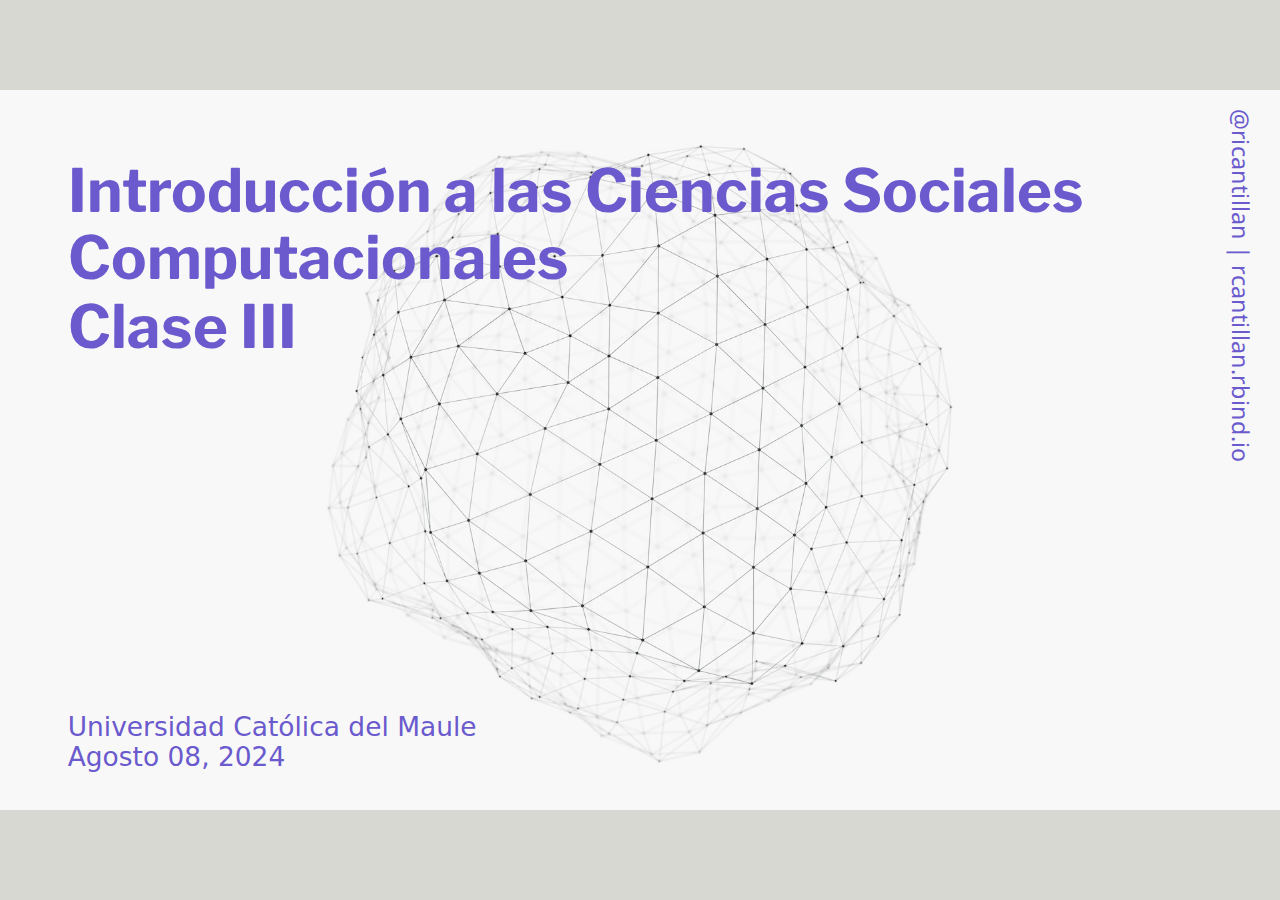
==== commit 9b3514ff: "local" ====
--- a/clases/clase_03/intro/index.html
+++ b/clases/clase_03/intro/index.html
@@ -29,8 +29,6 @@
     <meta property="og:image" content="https://github.com/rcantillan/slides/tree/main/ciencias-sociales-computacionales/intro/ciencias-sociales-computacionales.png"/>
     <meta property="og:type" content="website"/>
     <meta property="og:locale" content="en_US"/>
-    <script src="libs/kePrint/kePrint.js"></script>
-    <link href="libs/lightable/lightable.css" rel="stylesheet" />
     <link rel="stylesheet" href="xaringan-themer.css" type="text/css" />
   </head>
   <body>
@@ -66,7 +64,7 @@
 [shrtcts]: https://pkg.garricakdenbuie.com/shrtcts
 
 
-## **Introducción a las Ciencias Sociales &lt;br&gt; Computacionales &lt;br&gt; Clase II**
+## **Introducción a las Ciencias Sociales &lt;br&gt; Computacionales &lt;br&gt; Clase III**
 
 .side-text[
 [&amp;commat;ricantillan][ricantillan] | [rcantillan.rbind.io][rbind]
@@ -104,6 +102,92 @@
   bottom: 10px;
   color: #6A5ACD;  /* Cambio del color del texto de ubicación a morado */
 }
+
+/******************
+ * 
+ * Coloured content boxes
+ *
+ ****************/
+
+
+.content-box { 
+    box-sizing: content-box;
+    	background-color: #e2e2e2;
+  /* Total width: 160px + (2 * 20px) + (2 * 8px) = 216px
+     Total height: 80px + (2 * 20px) + (2 * 8px) = 136px
+     Content box width: 160px
+     Content box height: 80px */
+}
+
+.content-box-primary,
+.content-box-secondary,
+.content-box-blue,
+.content-box-gray,
+.content-box-grey,
+.content-box-army,
+.content-box-green,
+.content-box-purple,
+.content-box-red,
+.content-box-yellow {
+    /*border-radius: 15px; */
+    margin: 0 0 25px;
+    overflow: hidden;
+    padding: 20px;
+    width: 100%;
+}
+
+
+.content-box-primary {
+	background-color: var(--primary);
+
+}
+
+
+.content-box-secondary {
+	background-color: var(--secondary);
+
+}
+
+.content-box-blue {
+    background-color: #F0F8FF;
+
+}
+
+.content-box-gray {
+    background-color: #e2e2e2;
+}
+
+.content-box-grey {
+	background-color: #F5F5F5;
+}
+
+.content-box-army {
+	background-color: #737a36;
+}
+
+.content-box-green {
+	background-color: #d9edc2;
+}
+
+.content-box-purple {
+	background-color: #e2e2f9;
+}
+
+.content-box-red {
+	background-color: #f9dbdb;
+}
+
+.content-box-yellow {
+	background-color: #fef5c4;
+}
+
+
+.full-width {
+    display: flex;
+    width: 100%;
+    flex: 1 1 auto;
+}
+
 &lt;/style&gt;
 
 
@@ -112,765 +196,220 @@
 ---
 class: middle left
 
-## **Orígenes y definición**
-
-- Las ciencias sociales computacionales emergen en la intersección de las ciencias sociales tradicionales y las ciencias computacionales (Lazer et al., 2009).
-
-- Definición: **"Campo interdisciplinario que avanza teorías del comportamiento humano aplicando técnicas computacionales a grandes conjuntos de datos de redes sociales, Internet u otros archivos digitizados"** (Edelmann et al., 2020, p. 62).
-
----
-class: middle left
-
-## **Hitos clave en su desarrollo**
-
-
-.w-50.fl[
-### 
-
-- *2009*: Publicación del artículo seminal "Computational Social Science" en Science (Lazer et al., 2009).
-
-- *2010-2015*: Expansión del uso de datos de redes sociales en investigación social.
-
-- *2015-presente*: Integración creciente de métodos de aprendizaje automático en ciencias sociales.
-
+
+## **Adaptación de métodos tradicionales al contexto digital**
+
+### Del análogo al digital: Evolución de las encuestas
+
+- Transición de encuestas telefónicas a encuestas en línea
+  - Mayor alcance y flexibilidad
+  - Reducción de costos y tiempo de recolección
+- Nuevos desafíos:
+  - Brecha digital y sesgo de selección
+  - Calidad de las respuestas en entornos no supervisados
+  
+---
+
+class: middle left
+
+
+.full-width[.content-box-purple[
+.bolder[**NOTA**]:
+La evolución de las encuestas ilustra la transición del análogo al digital. Las encuestas en línea ofrecen mayor alcance y flexibilidad, pero introducen nuevos desafíos como la brecha digital y posibles sesgos de selección. Salganik (2018) destaca la importancia de considerar estos factores en el diseño de investigación.
 ]
-
-.w-50.fr[
-### 
-
-&lt;img src="screen12.png" width="70%" /&gt;
-
 ]
 
-.footnote[
-[1] Edelmann, A., Wolff, T., Montagne, D., &amp; Bail, C. A. (2020). Computational Social Science and Sociology. Annual Review of Sociology, 46(1), 61–81. https://doi.org/10.1146/annurev-soc-121919-054621
-
-]
-
-
----
-class: middle left
-
-## **Áreas de aplicación en expansión**
-
-- Análisis de redes sociales y formación de grupos
-- Comportamiento colectivo y sociología política
-- Sociología del conocimiento
-- Sociología cultural y psicología social
-- Producción cultural
-- Sociología económica y organizaciones
-- Demografía y estudios de población
-
-.footnote[
-[1] Edelmann, A., Wolff, T., Montagne, D., &amp; Bail, C. A. (2020). Computational Social Science and Sociology. Annual Review of Sociology, 46(1), 61–81. https://doi.org/10.1146/annurev-soc-121919-054621
-]
----
-class: middle left
-
-## **Cambios en las prácticas de investigación**
-
-- Aumento en el uso de datos "encontrados" vs. datos "diseñados"
-- Mayor énfasis en habilidades computacionales y programación
-- Colaboraciones interdisciplinarias más frecuentes
-- Nuevos desafíos éticos y de privacidad
-
----
-class: middle left
-
-## **Futuro y tendencias emergentes**
-
-- Integración más profunda de métodos explicativos y predictivos (Hofman et al., 2021)
-- Mayor atención a la causalidad en modelos de aprendizaje automático
-- Desarrollo de infraestructuras para compartir datos y código
-- Enfoque en la reproducibilidad y la ciencia abierta
-
-.footnote[
-[1] Hofman, J. M., Watts, D. J., Athey, S., Garip, F., Griffiths, T. L., Kleinberg, J., ... &amp; Yarkoni, T. (2021). Integrating explanation and prediction in computational social science. Nature, 595(7866), 181-188.
-]
----
-
-
-class: middle right
-background-image: url('d-koi-GQJY4UPR21U-unsplash.jpg')
-background-size: cover
-
-### **Oportunidades y desafíos de la &lt;br&gt; revolución digital en las ciencias sociales**
-
----
-class: middle left
-
-## **Transformación del panorama de investigación**
-
-- Digitalización masiva de actividades sociales, económicas y culturales
-- Generación de vastos repositorios de datos digitales
-- Nuevas formas de observar y analizar el comportamiento humano a gran escala
-
-.footnote[
-Lazer, D., et al. (2009). Computational Social Science. Science, 323(5915), 721-723.
-]
-
----
-class: middle left
-
-## **Oportunidades clave:**
-
-.w-50.fl[
-#### **Nuevas fuentes de datos y métodos**
-
-- Acceso a datos de comportamiento en tiempo real y a gran escala
-- Capacidad de estudiar interacciones sociales complejas
-- Desarrollo de modelos predictivos más precisos
-]
-
-.w-50.fr[
-#### **Investigación interdisciplinaria**
-
-- Colaboración entre científicos sociales, informáticos y estadísticos
-- Integración de teorías sociales con métodos computacionales avanzados
-]
-
-.footnote[
-Edelmann, A., Wolff, T., Montagne, D., &amp; Bail, C. A. (2020). Computational Social Science and Sociology. Annual Review of Sociology, 46(1), 61–81.
-]
-
----
-class: middle left
-
-## **Desafíos metodológicos y técnicos**
-
-.w-50.fl[
-#### **Manejo de big data**
-
-- Necesidad de nuevas habilidades en programación y análisis de datos
-- Desafíos en el almacenamiento y procesamiento de grandes volúmenes de datos
-
-]
-
-.w-50.fr[
-#### **Validez y representatividad**
-
-- Preocupaciones sobre la calidad y representatividad de los datos digitales
-- Riesgo de sesgos en muestras no probabilísticas
-
-#### **Interpretación de resultados**
-
-- Dificultad para distinguir entre correlación y causalidad en datos observacionales
-- Riesgo de sobreajuste en modelos complejos
-]
-
-.footnote[
-Salganik, M. J. (2018). Bit by Bit: Social Research in the Digital Age. Princeton University Press.
-]
-
----
-class: middle left
-
-## **Desafíos éticos y de privacidad**
-
-.w-50.fl[
-#### **Consentimiento informado**
-
-- Dificultad para obtener consentimiento en investigaciones con big data
-- Uso de datos públicos vs. expectativas de privacidad de los usuarios
-]
-
-.w-50.fr[
-#### **Anonimización y protección de datos**
-
-- Riesgo de reidentificación en conjuntos de datos aparentemente anónimos
-- Necesidad de nuevos protocolos para proteger la privacidad de los sujetos
-
-#### **Sesgo y discriminación algorítmica**
-
-- Potencial para perpetuar o amplificar desigualdades existentes
-- Necesidad de auditoría ética de algoritmos y modelos predictivos
-]
-
-.footnote[
-Buyalskaya, A., Gallo, M., &amp; Camerer, C. F. (2021). The golden age of social science. Nature Human Behaviour, 5(1), 10-20.
-]
-
----
-class: middle left
-
-### **El futuro de las ciencias sociales en la era digital**
-
-.w-50.fl[
-#### **Integración de métodos tradicionales y computacionales**
-
-- Combinación de big data con encuestas y experimentos
-- Desarrollo de métodos híbridos que aprovechen lo mejor de ambos enfoques
-
-#### **Nuevas preguntas de investigación**
-
-- Exploración de fenómenos sociales emergentes en entornos digitales
-- Estudio de la interacción entre tecnología y sociedad
-]
-
-.w-50.fr[
-#### **Hacia una ciencia social más abierta y colaborativa**
-
-- Fomento de prácticas de ciencia abierta y reproducibilidad
-- Creación de infraestructuras compartidas para datos y código
-]
-
-.footnote[
-Hofman, J. M., et al. (2021). Integrating explanation and prediction in computational social science. Nature, 595(7866), 181-188.
-]
-
-
----
-class: middle left
-
-
-
-&lt;iframe src="https://www.nature.com/immersive/d41586-019-03165-4/index.html" width="100%" height="400px" data-external="1"&gt;&lt;/iframe&gt;
-
-[Estudio de `nature`](https://www.nature.com/immersive/d41586-019-03165-4/index.html)
-
-
-
----
-
-class: middle right
-background-image: url('d-koi-GQJY4UPR21U-unsplash.jpg')
-background-size: cover
-
-### **Nuevas preguntas y métodos &lt;br&gt; en la era del big data**
-
----
-class: middle left
-
-### **Transformación de las preguntas de investigación**
-
-#### **Expansión del alcance y la escala**
-
-- Capacidad de estudiar fenómenos sociales a escala global y en tiempo real
-- Análisis de interacciones complejas entre múltiples variables
-
-#### **Nuevos fenómenos sociales digitales**
-
-- Estudio de comunidades online y redes sociales digitales
-- Análisis de la difusión de información y desinformación en plataformas digitales
-
-.footnote[
-Lazer, D., et al. (2009). Computational Social Science. Science, 323(5915), 721-723.
-]
-
----
-class: middle left
-
-### **Métodos emergentes en ciencias sociales computacionales**
-
-#### **Análisis de redes sociales a gran escala**
-
-- Mapeo de estructuras sociales complejas y su evolución temporal
-- Identificación de influencers y patrones de difusión de información
-
-#### **Análisis de texto y procesamiento del lenguaje natural**
-
-- Análisis de sentimientos en grandes corpus de texto
-- Detección de temas y tendencias en discursos públicos y medios sociales
-
-#### **Métodos de aprendizaje automático**
-
-- Modelos predictivos para comportamientos sociales
-- Clasificación automática de contenido social y cultural
-
-.footnote[
-Edelmann, A., Wolff, T., Montagne, D., &amp; Bail, C. A. (2020). Computational Social Science and Sociology. Annual Review of Sociology, 46(1), 61–81.
-]
-
----
-class: middle left
-
-### **Integración de métodos tradicionales y computacionales**
-
-#### **Combinación de big data con encuestas y experimentos**
-
-- Uso de big data para informar el diseño de encuestas y experimentos
-- Validación cruzada de hallazgos entre métodos tradicionales y computacionales
-
-#### **Métodos mixtos digitales**
-
-- Etnografía digital combinada con análisis de datos a gran escala
-- Triangulación de métodos cualitativos y cuantitativos en entornos digitales
-
-.footnote[
-Salganik, M. J. (2018). Bit by Bit: Social Research in the Digital Age. Princeton University Press.
-]
-
----
-class: middle left
-
-### **Nuevas áreas de investigación**
-
-#### **Comportamiento humano en entornos digitales**
-
-- Estudio de la formación de identidad y relaciones en espacios online
-- Análisis de patrones de consumo y producción de contenido digital
-
-#### **Impacto social de la inteligencia artificial y la automatización**
-
-- Investigación sobre los efectos de la IA en el empleo y la desigualdad
-- Estudio de la interacción humano-máquina en contextos sociales
-
-#### **Dinámica de la opinión pública en la era digital**
-
-- Análisis de la polarización política en redes sociales
-- Estudio de la formación y cambio de opiniones en tiempo real
-
-.footnote[
-Buyalskaya, A., Gallo, M., &amp; Camerer, C. F. (2021). The golden age of social science. Nature Human Behaviour, 5(1), 10-20.
-]
-
----
-class: middle left
-
-### **Desafíos metodológicos y éticos**
-
-#### **Validez y representatividad de los datos digitales**
-
-- Desarrollo de métodos para evaluar y corregir sesgos en big data
-- Técnicas de muestreo y ponderación para datos no probabilísticos
-
-#### **Causalidad en la era del big data**
-
-- Adaptación de métodos de inferencia causal a datos observacionales masivos
-- Desarrollo de diseños cuasi-experimentales en entornos digitales
-
-#### **Ética de la investigación con big data**
-
-- Nuevos protocolos para el consentimiento informado en investigación digital
-- Métodos para proteger la privacidad y anonimato de los sujetos de estudio
-
-.footnote[
-Hofman, J. M., et al. (2021). Integrating explanation and prediction in computational social science. Nature, 595(7866), 181-188.
-]
-
----
-
-class: middle right
-background-image: url('d-koi-GQJY4UPR21U-unsplash.jpg')
-background-size: cover
-
-### **Tipos de datos digitales en &lt;br&gt; las ciencias sociales computacionales**
-
-
----
-class: middle left
-
-### **Introducción a los tipos de datos digitales**
-
-#### **Diversidad de datos en la era digital**
-
-- Textuales: contenido de redes sociales, artículos, documentos
-- De red: conexiones sociales, interacciones online
-- Geoespaciales: datos de ubicación, mapas digitales
-- De comportamiento: registros de actividad online, sensores
-
-#### **Impacto en la investigación social**
-
-- Nuevas perspectivas sobre fenómenos sociales complejos
-- Desafíos en el procesamiento y análisis de datos heterogéneos
-
-.footnote[
-Salganik, M. J. (2018). Bit by Bit: Social Research in the Digital Age. Princeton University Press.
-]
-
----
-class: middle left
-
-### **Datos textuales**
-
-#### **Características y fuentes**
-
-- Contenido generado por usuarios en redes sociales
-- Documentos digitalizados, artículos de noticias, blogs
-- Transcripciones de entrevistas y grupos focales digitales
-
-#### **Métodos de análisis**
-
-- Procesamiento del lenguaje natural (NLP)
-- Análisis de sentimientos y minería de opiniones
-- Modelado de tópicos y análisis de discurso automatizado
-
-.footnote[
-Bail, C. A. (2014). The cultural environment: measuring culture with big data. Theory and Society, 43(3-4), 465-482.
-]
-
----
-class: middle left
-
-### **Datos de red**
-
-#### **Tipos y estructuras**
-
-- Redes sociales online (ej. Facebook, Twitter)
-- Redes de colaboración científica y profesional
-- Redes de comunicación y difusión de información
-
-#### **Técnicas de análisis**
-
-- Análisis de redes sociales a gran escala
-- Detección de comunidades y roles en redes
-- Modelos de difusión y contagio social
-
-.footnote[
-Edelmann, A., Wolff, T., Montagne, D., &amp; Bail, C. A. (2020). Computational Social Science and Sociology. Annual Review of Sociology, 46(1), 61–81.
-]
-
----
-class: middle left
-
-### **Datos geoespaciales**
-
-#### **Fuentes y aplicaciones**
-
-- Datos de GPS de dispositivos móviles
-- Información de ubicación en redes sociales
-- Imágenes satelitales y mapas digitales
-
-#### **Métodos de análisis**
-
-- Sistemas de Información Geográfica (GIS)
-- Análisis espacial y modelado geográfico
-- Visualización de datos geoespaciales
-
-.footnote[
-Lazer, D., et al. (2009). Computational Social Science. Science, 323(5915), 721-723.
-]
-
----
-class: middle left
-
-### **Datos de comportamiento**
-
-#### **Tipos y recolección**
-
-- Registros de actividad online y clics
-- Datos de sensores en dispositivos móviles
-- Registros de transacciones digitales
-
-#### **Técnicas de análisis**
-
-- Minería de patrones de comportamiento
-- Modelos predictivos de comportamiento usuario
-- Análisis de series temporales de actividad digital
-
-.footnote[
-Hofman, J. M., et al. (2021). Integrating explanation and prediction in computational social science. Nature, 595(7866), 181-188.
-]
----
-class: middle center 
-
-#### **Cuadro resumen de tipos de datos digitales**
-
-&lt;div style="border: 1px solid #ddd; padding: 0px; overflow-y: scroll; height:300px; overflow-x: scroll; width:100%; "&gt;&lt;table class="table table-striped table-hover table-condensed table-responsive" style="font-size: 15px; color: black; margin-left: auto; margin-right: auto;"&gt;
- &lt;thead&gt;
-  &lt;tr&gt;
-   &lt;th style="text-align:left;position: sticky; top:0; background-color: #FFFFFF;"&gt; Tipo &lt;/th&gt;
-   &lt;th style="text-align:left;position: sticky; top:0; background-color: #FFFFFF;"&gt; Fuentes &lt;/th&gt;
-   &lt;th style="text-align:left;position: sticky; top:0; background-color: #FFFFFF;"&gt; Métodos &lt;/th&gt;
-   &lt;th style="text-align:left;position: sticky; top:0; background-color: #FFFFFF;"&gt; Aplicaciones &lt;/th&gt;
-  &lt;/tr&gt;
- &lt;/thead&gt;
-&lt;tbody&gt;
-  &lt;tr&gt;
-   &lt;td style="text-align:left;font-weight: bold;"&gt; Textuales &lt;/td&gt;
-   &lt;td style="text-align:left;"&gt; &lt;ul&gt;
-&lt;li&gt;Redes sociales&lt;/li&gt;
-&lt;li&gt;Documentos&lt;/li&gt;
-&lt;li&gt;Transcripciones&lt;/li&gt;
-&lt;/ul&gt; &lt;/td&gt;
-   &lt;td style="text-align:left;"&gt; &lt;ul&gt;
-&lt;li&gt;NLP&lt;/li&gt;
-&lt;li&gt;Análisis de sentimientos&lt;/li&gt;
-&lt;li&gt;Modelado de tópicos&lt;/li&gt;
-&lt;/ul&gt; &lt;/td&gt;
-   &lt;td style="text-align:left;"&gt; &lt;ul&gt;
-&lt;li&gt;Análisis de opinión&lt;/li&gt;
-&lt;li&gt;Estudio de discursos&lt;/li&gt;
-&lt;/ul&gt; &lt;/td&gt;
-  &lt;/tr&gt;
-  &lt;tr&gt;
-   &lt;td style="text-align:left;font-weight: bold;"&gt; De red &lt;/td&gt;
-   &lt;td style="text-align:left;"&gt; &lt;ul&gt;
-&lt;li&gt;Plataformas sociales&lt;/li&gt;
-&lt;li&gt;Redes de colaboración&lt;/li&gt;
-&lt;/ul&gt; &lt;/td&gt;
-   &lt;td style="text-align:left;"&gt; &lt;ul&gt;
-&lt;li&gt;Análisis de redes&lt;/li&gt;
-&lt;li&gt;Detección de comunidades&lt;/li&gt;
-&lt;/ul&gt; &lt;/td&gt;
-   &lt;td style="text-align:left;"&gt; &lt;ul&gt;
-&lt;li&gt;Estudio de influencia&lt;/li&gt;
-&lt;li&gt;Estructuras organizacionales&lt;/li&gt;
-&lt;/ul&gt; &lt;/td&gt;
-  &lt;/tr&gt;
-  &lt;tr&gt;
-   &lt;td style="text-align:left;font-weight: bold;"&gt; Geoespaciales &lt;/td&gt;
-   &lt;td style="text-align:left;"&gt; &lt;ul&gt;
-&lt;li&gt;GPS&lt;/li&gt;
-&lt;li&gt;Check-ins&lt;/li&gt;
-&lt;li&gt;Imágenes satelitales&lt;/li&gt;
-&lt;/ul&gt; &lt;/td&gt;
-   &lt;td style="text-align:left;"&gt; &lt;ul&gt;
-&lt;li&gt;GIS&lt;/li&gt;
-&lt;li&gt;Análisis espacial&lt;/li&gt;
-&lt;li&gt;Visualización&lt;/li&gt;
-&lt;/ul&gt; &lt;/td&gt;
-   &lt;td style="text-align:left;"&gt; &lt;ul&gt;
-&lt;li&gt;Movilidad urbana&lt;/li&gt;
-&lt;li&gt;Segregación espacial&lt;/li&gt;
-&lt;/ul&gt; &lt;/td&gt;
-  &lt;/tr&gt;
-  &lt;tr&gt;
-   &lt;td style="text-align:left;font-weight: bold;"&gt; De comportamiento &lt;/td&gt;
-   &lt;td style="text-align:left;"&gt; &lt;ul&gt;
-&lt;li&gt;Registros online&lt;/li&gt;
-&lt;li&gt;Sensores&lt;/li&gt;
-&lt;li&gt;Transacciones&lt;/li&gt;
-&lt;/ul&gt; &lt;/td&gt;
-   &lt;td style="text-align:left;"&gt; &lt;ul&gt;
-&lt;li&gt;Minería de patrones&lt;/li&gt;
-&lt;li&gt;Modelos predictivos&lt;/li&gt;
-&lt;/ul&gt; &lt;/td&gt;
-   &lt;td style="text-align:left;"&gt; &lt;ul&gt;
-&lt;li&gt;Hábitos de consumo&lt;/li&gt;
-&lt;li&gt;Comportamiento online&lt;/li&gt;
-&lt;/ul&gt; &lt;/td&gt;
-  &lt;/tr&gt;
-&lt;/tbody&gt;
-&lt;/table&gt;&lt;/div&gt;
-
-.footnote[
-Resumen basado en Salganik, M. J. (2018), Bail, C. A. (2014), Edelmann, A., et al. (2020), Lazer, D., et al. (2009), y Hofman, J. M., et al. (2021).
-]
-
----
-
-class: middle right
-background-image: url('d-koi-GQJY4UPR21U-unsplash.jpg')
-background-size: cover
-
-### **Características y potencial &lt;br&gt; de los datos digitales en la investigación social**
-
----
-class: middle left
-
-### **Características fundamentales de los datos digitales**
-
-#### **Volumen**
-
-- Cantidades masivas de datos disponibles
-- Capacidad de estudiar fenómenos a gran escala
-
-#### **Velocidad**
-
-- Generación y actualización en tiempo real
-- Posibilidad de análisis de eventos en curso
-
-#### **Variedad**
-
-- Diversidad de formatos y fuentes
-- Integración de datos estructurados y no estructurados
-
-.footnote[
-Lazer, D., et al. (2009). Computational Social Science. Science, 323(5915), 721-723.
-]
-
----
-class: middle left
-
-### **Granularidad y alcance de los datos digitales**
-
-#### **Granularidad**
-
-- Datos a nivel individual y de micro-interacciones
-- Captura de comportamientos y decisiones en detalle
-
-#### **Alcance**
-
-- Cobertura de poblaciones grandes y diversas
-- Potencial para estudios comparativos a escala global
-
-#### **Longitudinalidad**
-
-- Seguimiento de cambios a lo largo del tiempo
-- Análisis de trayectorias y evolución de fenómenos sociales
-
-.footnote[
-Salganik, M. J. (2018). Bit by Bit: Social Research in the Digital Age. Princeton University Press.
-]
-
----
-class: middle left
-
-### **Potencial para nuevos enfoques metodológicos**
-
-#### **Análisis de redes a gran escala**
-
-- Mapeo de estructuras sociales complejas
-- Estudio de la difusión de información y comportamientos
-
-#### **Aprendizaje automático y minería de datos**
-
-- Descubrimiento de patrones ocultos en grandes conjuntos de datos
-- Desarrollo de modelos predictivos de comportamiento social
-
-#### **Visualización de datos complejos**
-
-- Representación intuitiva de fenómenos sociales complejos
-- Herramientas interactivas para exploración de datos
-
-.footnote[
-Edelmann, A., Wolff, T., Montagne, D., &amp; Bail, C. A. (2020). Computational Social Science and Sociology. Annual Review of Sociology, 46(1), 61–81.
-]
-
----
-class: middle left
-
-### **Desafíos y limitaciones de los datos digitales**
-
-#### **Representatividad y sesgos**
-
-- Problemas de muestreo y generalización
-- Sesgos inherentes a las plataformas digitales
-
-#### **Privacidad y ética**
-
-- Consentimiento informado en entornos digitales
-- Protección de datos personales y anonimización
-
-#### **Volatilidad y accesibilidad**
-
-- Cambios en las políticas de acceso a datos
-- Necesidad de habilidades técnicas especializadas
-
-.footnote[
-Hofman, J. M., et al. (2021). Integrating explanation and prediction in computational social science. Nature, 595(7866), 181-188.
-]
-
----
-class: middle left
-
-### **Potencial transformador para la teoría social**
-
-#### **Prueba y refinamiento de teorías existentes**
-
-- Verificación empírica a escalas sin precedentes
-- Identificación de límites y condiciones de las teorías
-
-#### **Desarrollo de nuevas teorías**
-
-- Inspiración para conceptos y marcos teóricos novedosos
-- Integración de perspectivas micro y macro en la teorización
-
-#### **Interdisciplinariedad**
-
-- Fomento de colaboraciones entre ciencias sociales y computacionales
-- Desarrollo de nuevos paradigmas de investigación social
-
-.footnote[
-Buyalskaya, A., Gallo, M., &amp; Camerer, C. F. (2021). The golden age of social science. Nature Human Behaviour, 5(1), 10-20.
-]
-
----
-class: middle center 
-
-#### **Resumen de características y potencial de los datos digitales**
-
-&lt;div style="border: 1px solid #ddd; padding: 0px; overflow-y: scroll; height:300px; overflow-x: scroll; width:100%; "&gt;&lt;table class="table table-striped table-hover table-condensed table-responsive" style="font-size: 15px; color: black; margin-left: auto; margin-right: auto;"&gt;
- &lt;thead&gt;
-  &lt;tr&gt;
-   &lt;th style="text-align:left;position: sticky; top:0; background-color: #FFFFFF;"&gt; Característica &lt;/th&gt;
-   &lt;th style="text-align:left;position: sticky; top:0; background-color: #FFFFFF;"&gt; Descripción &lt;/th&gt;
-   &lt;th style="text-align:left;position: sticky; top:0; background-color: #FFFFFF;"&gt; Potencial &lt;/th&gt;
-   &lt;th style="text-align:left;position: sticky; top:0; background-color: #FFFFFF;"&gt; Desafíos &lt;/th&gt;
-  &lt;/tr&gt;
- &lt;/thead&gt;
-&lt;tbody&gt;
-  &lt;tr&gt;
-   &lt;td style="text-align:left;font-weight: bold;"&gt; Volumen &lt;/td&gt;
-   &lt;td style="text-align:left;"&gt; &lt;ul&gt;
-&lt;li&gt;Cantidades masivas de datos&lt;/li&gt;
-&lt;li&gt;Estudio de fenómenos a gran escala&lt;/li&gt;
-&lt;/ul&gt; &lt;/td&gt;
-   &lt;td style="text-align:left;"&gt; &lt;ul&gt;
-&lt;li&gt;Análisis de patrones complejos&lt;/li&gt;
-&lt;li&gt;Mejora en la precisión estadística&lt;/li&gt;
-&lt;/ul&gt; &lt;/td&gt;
-   &lt;td style="text-align:left;"&gt; &lt;ul&gt;
-&lt;li&gt;Almacenamiento y procesamiento&lt;/li&gt;
-&lt;li&gt;Riesgo de sobreinformación&lt;/li&gt;
-&lt;/ul&gt; &lt;/td&gt;
-  &lt;/tr&gt;
-  &lt;tr&gt;
-   &lt;td style="text-align:left;font-weight: bold;"&gt; Velocidad &lt;/td&gt;
-   &lt;td style="text-align:left;"&gt; &lt;ul&gt;
-&lt;li&gt;Generación en tiempo real&lt;/li&gt;
-&lt;li&gt;Análisis de eventos en curso&lt;/li&gt;
-&lt;/ul&gt; &lt;/td&gt;
-   &lt;td style="text-align:left;"&gt; &lt;ul&gt;
-&lt;li&gt;Estudios longitudinales en tiempo real&lt;/li&gt;
-&lt;li&gt;Respuesta rápida a eventos&lt;/li&gt;
-&lt;/ul&gt; &lt;/td&gt;
-   &lt;td style="text-align:left;"&gt; &lt;ul&gt;
-&lt;li&gt;Validación en tiempo real&lt;/li&gt;
-&lt;li&gt;Obsolescencia rápida de hallazgos&lt;/li&gt;
-&lt;/ul&gt; &lt;/td&gt;
-  &lt;/tr&gt;
-  &lt;tr&gt;
-   &lt;td style="text-align:left;font-weight: bold;"&gt; Variedad &lt;/td&gt;
-   &lt;td style="text-align:left;"&gt; &lt;ul&gt;
-&lt;li&gt;Diversidad de formatos y fuentes&lt;/li&gt;
-&lt;li&gt;Datos estructurados y no estructurados&lt;/li&gt;
-&lt;/ul&gt; &lt;/td&gt;
-   &lt;td style="text-align:left;"&gt; &lt;ul&gt;
-&lt;li&gt;Integración de múltiples perspectivas&lt;/li&gt;
-&lt;li&gt;Análisis multidimensional&lt;/li&gt;
-&lt;/ul&gt; &lt;/td&gt;
-   &lt;td style="text-align:left;"&gt; &lt;ul&gt;
-&lt;li&gt;Integración de datos heterogéneos&lt;/li&gt;
-&lt;li&gt;Necesidad de habilidades diversas&lt;/li&gt;
-&lt;/ul&gt; &lt;/td&gt;
-  &lt;/tr&gt;
-  &lt;tr&gt;
-   &lt;td style="text-align:left;font-weight: bold;"&gt; Granularidad &lt;/td&gt;
-   &lt;td style="text-align:left;"&gt; &lt;ul&gt;
-&lt;li&gt;Datos a nivel individual&lt;/li&gt;
-&lt;li&gt;Captura de micro-interacciones&lt;/li&gt;
-&lt;/ul&gt; &lt;/td&gt;
-   &lt;td style="text-align:left;"&gt; &lt;ul&gt;
-&lt;li&gt;Comprensión detallada de comportamientos&lt;/li&gt;
-&lt;li&gt;Modelado de decisiones individuales&lt;/li&gt;
-&lt;/ul&gt; &lt;/td&gt;
-   &lt;td style="text-align:left;"&gt; &lt;ul&gt;
-&lt;li&gt;Privacidad y ética&lt;/li&gt;
-&lt;li&gt;Riesgo de sobreinterpretación&lt;/li&gt;
-&lt;/ul&gt; &lt;/td&gt;
-  &lt;/tr&gt;
-  &lt;tr&gt;
-   &lt;td style="text-align:left;font-weight: bold;"&gt; Alcance &lt;/td&gt;
-   &lt;td style="text-align:left;"&gt; &lt;ul&gt;
-&lt;li&gt;Cobertura de poblaciones diversas&lt;/li&gt;
-&lt;li&gt;Estudios comparativos globales&lt;/li&gt;
-&lt;/ul&gt; &lt;/td&gt;
-   &lt;td style="text-align:left;"&gt; &lt;ul&gt;
-&lt;li&gt;Teorías más generalizables&lt;/li&gt;
-&lt;li&gt;Identificación de variaciones culturales&lt;/li&gt;
-&lt;/ul&gt; &lt;/td&gt;
-   &lt;td style="text-align:left;"&gt; &lt;ul&gt;
-&lt;li&gt;Representatividad&lt;/li&gt;
-&lt;li&gt;Diferencias en acceso digital&lt;/li&gt;
-&lt;/ul&gt; &lt;/td&gt;
-  &lt;/tr&gt;
-&lt;/tbody&gt;
-&lt;/table&gt;&lt;/div&gt;
-
-
-
+---
+
+class: middle left
+
+
+### **Integración de datos digitales: Enriquecimiento de métodos tradicionales**
+
+- Complementar encuestas con datos de redes sociales
+  - Ejemplo: Estudio de Burke &amp; Kraut (2014) sobre relaciones en Facebook
+- Uso de registros administrativos digitalizados
+  - Ejemplo: Ansolabehere &amp; Hersh (2012) combinando encuestas y registros de votantes
+
+.full-width[.content-box-purple[
+.bolder[**NOTA**]:
+La integración de datos digitales con métodos tradicionales enriquece la investigación. Burke &amp; Kraut (2014) combinaron encuestas con datos de Facebook para estudiar la fuerza de las amistades. Ansolabehere &amp; Hersh (2012) utilizaron registros de votantes digitalizados para validar respuestas de encuestas sobre comportamiento electoral.
+]]
+
+---
+
+
+class: middle left
+
+### **Desafíos metodológicos en la era digital**
+
+- Validez y confiabilidad en entornos digitales
+  - Necesidad de nuevas formas de validación
+- Replicabilidad y transparencia
+  - Importancia del pre-registro y compartir datos/código
+- Habilidades técnicas requeridas
+  - Programación, manejo de grandes volúmenes de datos, aprendizaje automático
+
+.full-width[.content-box-purple[
+.bolder[**NOTA**]:
+La adaptación al contexto digital presenta desafíos metodológicos significativos. La validez y confiabilidad deben ser reevaluadas en entornos digitales. Lazer et al. (2020) enfatizan la importancia de la replicabilidad y transparencia en la ciencia social computacional, sugiriendo prácticas como el pre-registro de estudios y compartir datos y código.
+]]
+
+---
+class: middle left
+
+### **Estrategias de muestreo y representatividad en datos digitales**
+
+#### Desafíos de representatividad en la era digital
+
+- Brecha digital y sus implicaciones para el muestreo
+  - Subrepresentación de ciertos grupos demográficos
+- Sesgos de autoselección en plataformas digitales
+  - Ejemplo: Diferencias entre usuarios y no usuarios de redes sociales
+
+---
+class: middle left
+
+.full-width[.content-box-purple[
+.bolder[**NOTA**]:
+La representatividad en datos digitales es un desafío fundamental. La brecha digital puede llevar a la subrepresentación de ciertos grupos. Además, los sesgos de autoselección en plataformas digitales pueden distorsionar las muestras. Salganik (2018) discute estos desafíos y sus implicaciones para la investigación social.
+]]
+
+
+---
+
+class: middle left
+
+### **Nuevas estrategias de muestreo**
+
+- Muestreo basado en redes
+  - Aprovechamiento de estructuras de red social
+- Muestreo dirigido por respondientes
+  - Uso de incentivos para alcanzar poblaciones difíciles de acceder
+- Muestreo de Nodos Semilla y Tierra Firme (Anchor and Ground sampling)
+  - Combinación de muestreo tradicional con muestreo en redes sociales
+
+---
+
+class: middle left
+
+.full-width[.content-box-purple[
+.bolder[**NOTA**]:
+Para abordar los desafíos de representatividad, se han desarrollado nuevas estrategias de muestreo. El muestreo basado en redes y el muestreo dirigido por respondientes ofrecen formas innovadoras de alcanzar poblaciones diversas. Salganik (2018) describe estas técnicas y su potencial para mejorar la representatividad en estudios digitales.
+]]
+
+
+---
+class: middle left
+
+### **Técnicas de corrección y estimación**
+
+- Post-estratificación y ponderación
+  - Ajuste de muestras no representativas
+  - Ejemplo: Wang et al. (2015) prediciendo elecciones con encuestas no representativas
+- Estimación de área pequeña
+  - Combinación de fuentes de datos para estimaciones granulares
+  - Ejemplo: Blumenstock et al. (2015) estimando pobreza con datos de telefonía móvil
+
+---
+class: middle left
+
+.full-width[.content-box-purple[
+.bolder[**NOTA**]:
+Las técnicas de corrección y estimación son cruciales para trabajar con datos digitales potencialmente sesgados. Wang et al. (2015) demostraron cómo la post-estratificación puede mejorar las predicciones electorales basadas en encuestas no representativas. Blumenstock et al. (2015) utilizaron técnicas de estimación de área pequeña para combinar datos de encuestas y registros de telefonía móvil, logrando estimaciones de pobreza con alta granularidad geográfica.
+]]
+
+
+---
+
+class: middle left
+
+### **Ética en la investigación con datos digitales**
+
+#### Consentimiento informado en la era digital
+
+- Desafíos del consentimiento en la recolección pasiva de datos
+  - Ejemplo: Análisis de datos de redes sociales públicos
+- Nuevos modelos de consentimiento
+  - Consentimiento dinámico: actualización continua de preferencias
+  - Consentimiento amplio: para usos futuros no especificados
+- Transparencia en el uso de datos y algoritmos
+
+---
+class: middle left
+
+.full-width[.content-box-purple[
+.bolder[**NOTA**]:
+El consentimiento informado es un desafío ético central en la investigación digital. La recolección pasiva de datos complica la obtención de consentimiento tradicional. Salganik (2018) discute nuevos modelos como el consentimiento dinámico y amplio, que buscan adaptar los principios éticos al contexto digital.
+]]
+
+---
+class: left middle
+
+### **Privacidad y protección de datos**
+
+- Riesgos de reidentificación en datos aparentemente anónimos
+  - Ejemplo: Reidentificación de individuos en conjuntos de datos "anonimizados"
+- Técnicas avanzadas de anonimización
+  - Privacidad diferencial
+  - Encriptación homomórfica
+- Almacenamiento y transferencia segura de datos
+
+.full-width[.content-box-purple[
+.bolder[**NOTA**]:
+La privacidad es una preocupación crítica en la investigación con datos digitales. Los riesgos de reidentificación son significativos incluso en datos supuestamente anónimos. Lazer et al. (2020) discuten la importancia de técnicas avanzadas de anonimización y prácticas seguras de manejo de datos para proteger la privacidad de los participantes.
+]]
+
+---
+class: left middle 
+
+
+### **Responsabilidad algorítmica y equidad**
+
+- Sesgos en algoritmos y modelos predictivos
+  - Ejemplo: Sesgos raciales en algoritmos de predicción de reincidencia criminal
+- Auditoría algorítmica y transparencia
+  - Importancia de revelar los criterios de decisión algorítmica
+- Consideraciones éticas en el aprendizaje automático
+  - Equilibrio entre precisión y equidad en modelos predictivos
+
+
+.full-width[.content-box-purple[
+.bolder[**NOTA**]:
+La responsabilidad algorítmica es un tema ético crucial en la era digital. Kleinberg et al. (2018) discuten cómo los algoritmos pueden perpetuar o amplificar sesgos existentes, y enfatizan la importancia de la transparencia y la auditoría algorítmica. La búsqueda de equilibrio entre precisión y equidad en modelos predictivos es un desafío ético y técnico continuo.
+]]
+
+---
+class: middle left
+
+## **Conclusiones: Hacia una investigación social digital ética y rigurosa**
+
+- Integración cuidadosa de métodos tradicionales y digitales
+- Atención constante a la representatividad y los sesgos
+- Compromiso ético en todas las etapas de la investigación
+- Necesidad de adaptación continua a nuevas tecnologías y desafíos
+
+---
+class: middle left
+
+.full-width[.content-box-purple[
+.bolder[**NOTA**]:
+La investigación social en la era digital requiere una integración cuidadosa de métodos tradicionales y nuevos enfoques digitales. Hofman et al. (2021) argumentan por una integración de explicación y predicción en la ciencia social computacional. Es crucial mantener un fuerte compromiso ético y una atención constante a los problemas de representatividad y sesgo. El futuro de la investigación social dependerá de nuestra capacidad para adaptarnos continuamente a nuevas tecnologías y desafíos éticos.
+]]
+
+---
+class: middle left 
+
+#### **Referencias**
+
+- Ansolabehere, S., &amp; Hersh, E. (2012). Validation: What big data reveal about survey misreporting and the real electorate. Political Analysis, 20(4), 437-459.
+- Blumenstock, J., Cadamuro, G., &amp; On, R. (2015). Predicting poverty and wealth from mobile phone metadata. Science, 350(6264), 1073-1076.
+- Burke, M., &amp; Kraut, R. E. (2014). Growing closer on Facebook: changes in tie strength through social network site use. Proceedings of the SIGCHI conference on human factors in computing systems, 4187-4196.
+- Hofman, J. M., Watts, D. J., Athey, S., et al. (2021). Integrating explanation and prediction in computational social science. Nature, 595, 181-188.
+- Kleinberg, J., Ludwig, J., Mullainathan, S., &amp; Sunstein, C. R. (2018). Discrimination in the age of algorithms. Journal of Legal Analysis, 10, 113-174.
+- Lazer, D. M. J., et al. (2020). Computational social science: Obstacles and opportunities. Science, 369(6507), 1060-1062.
+- Salganik, M. J. (2018). Bit by Bit: Social Research in the Digital Age. Princeton University Press.
+- Wang, W., Rothschild, D., Goel, S., &amp; Gelman, A. (2015). Forecasting elections with non-representative polls. International Journal of Forecasting, 31(3), 980-991.
 
 ---
 class: middle right
